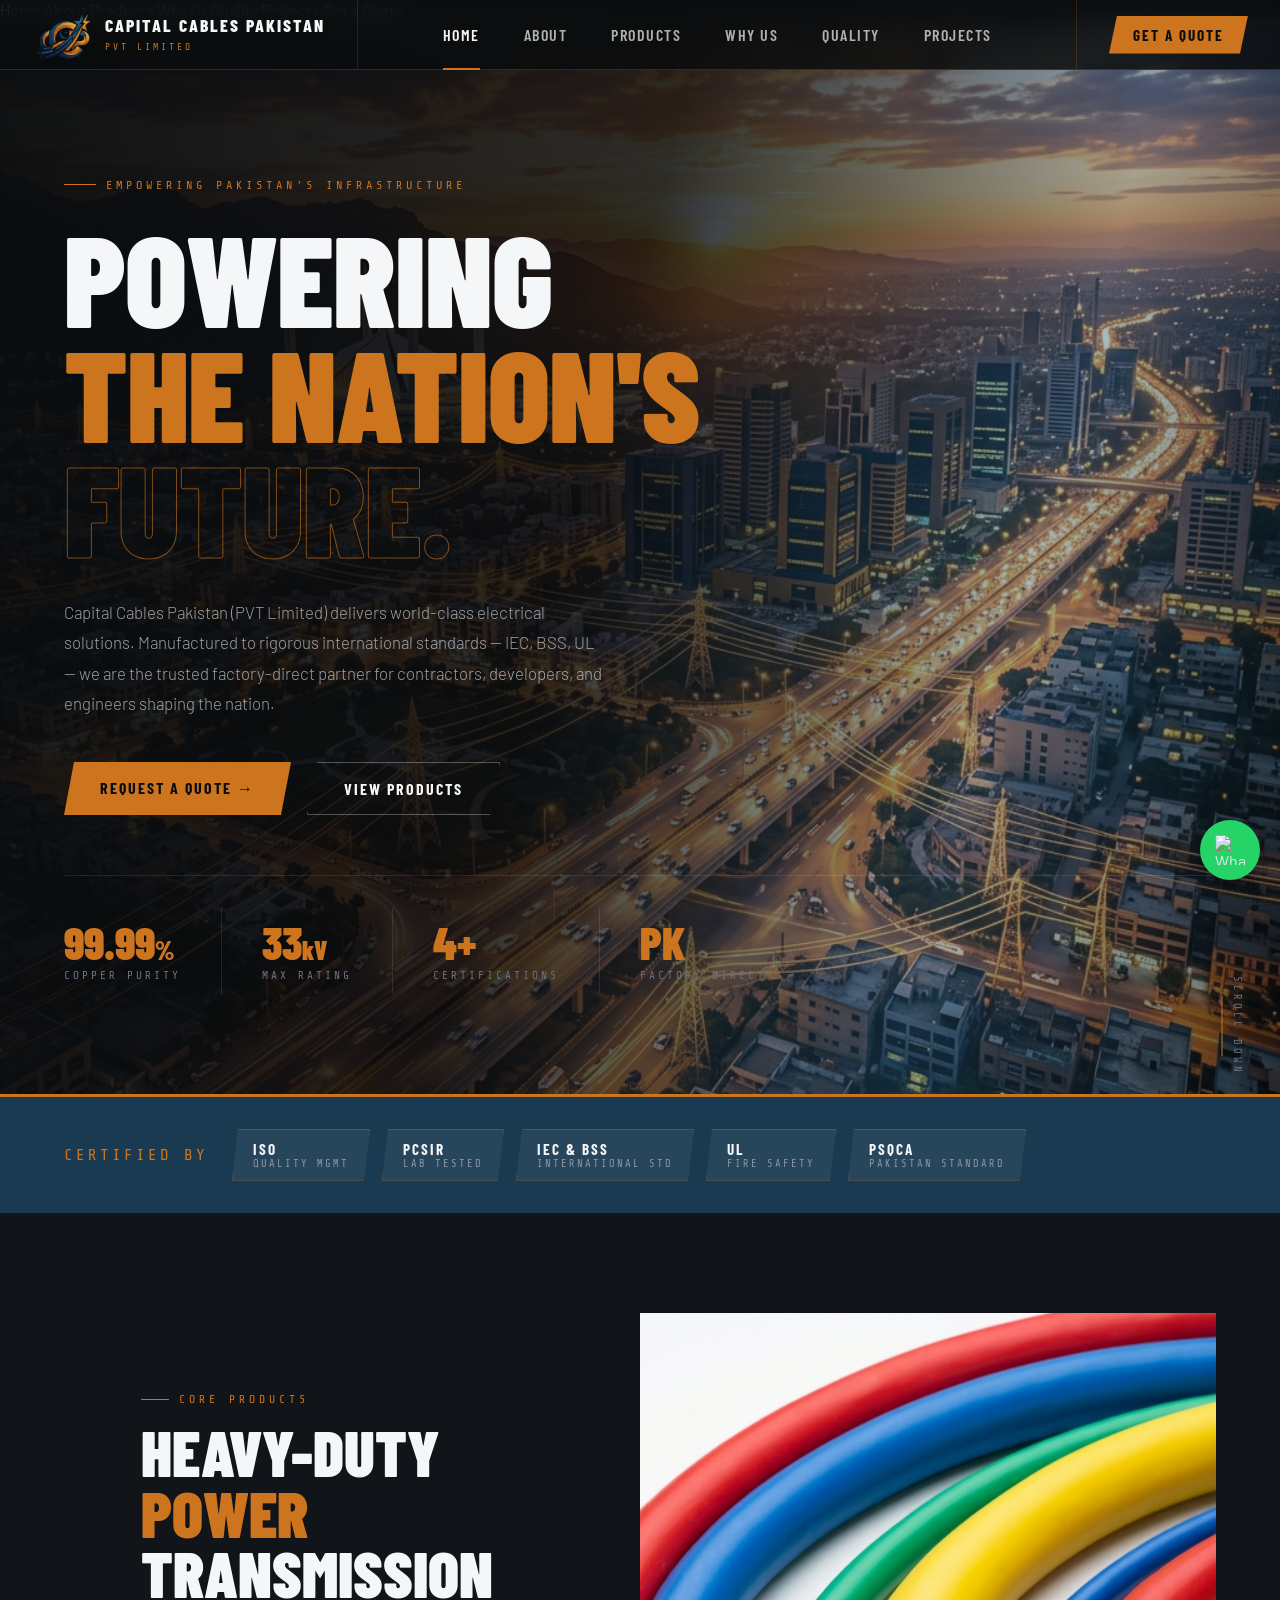
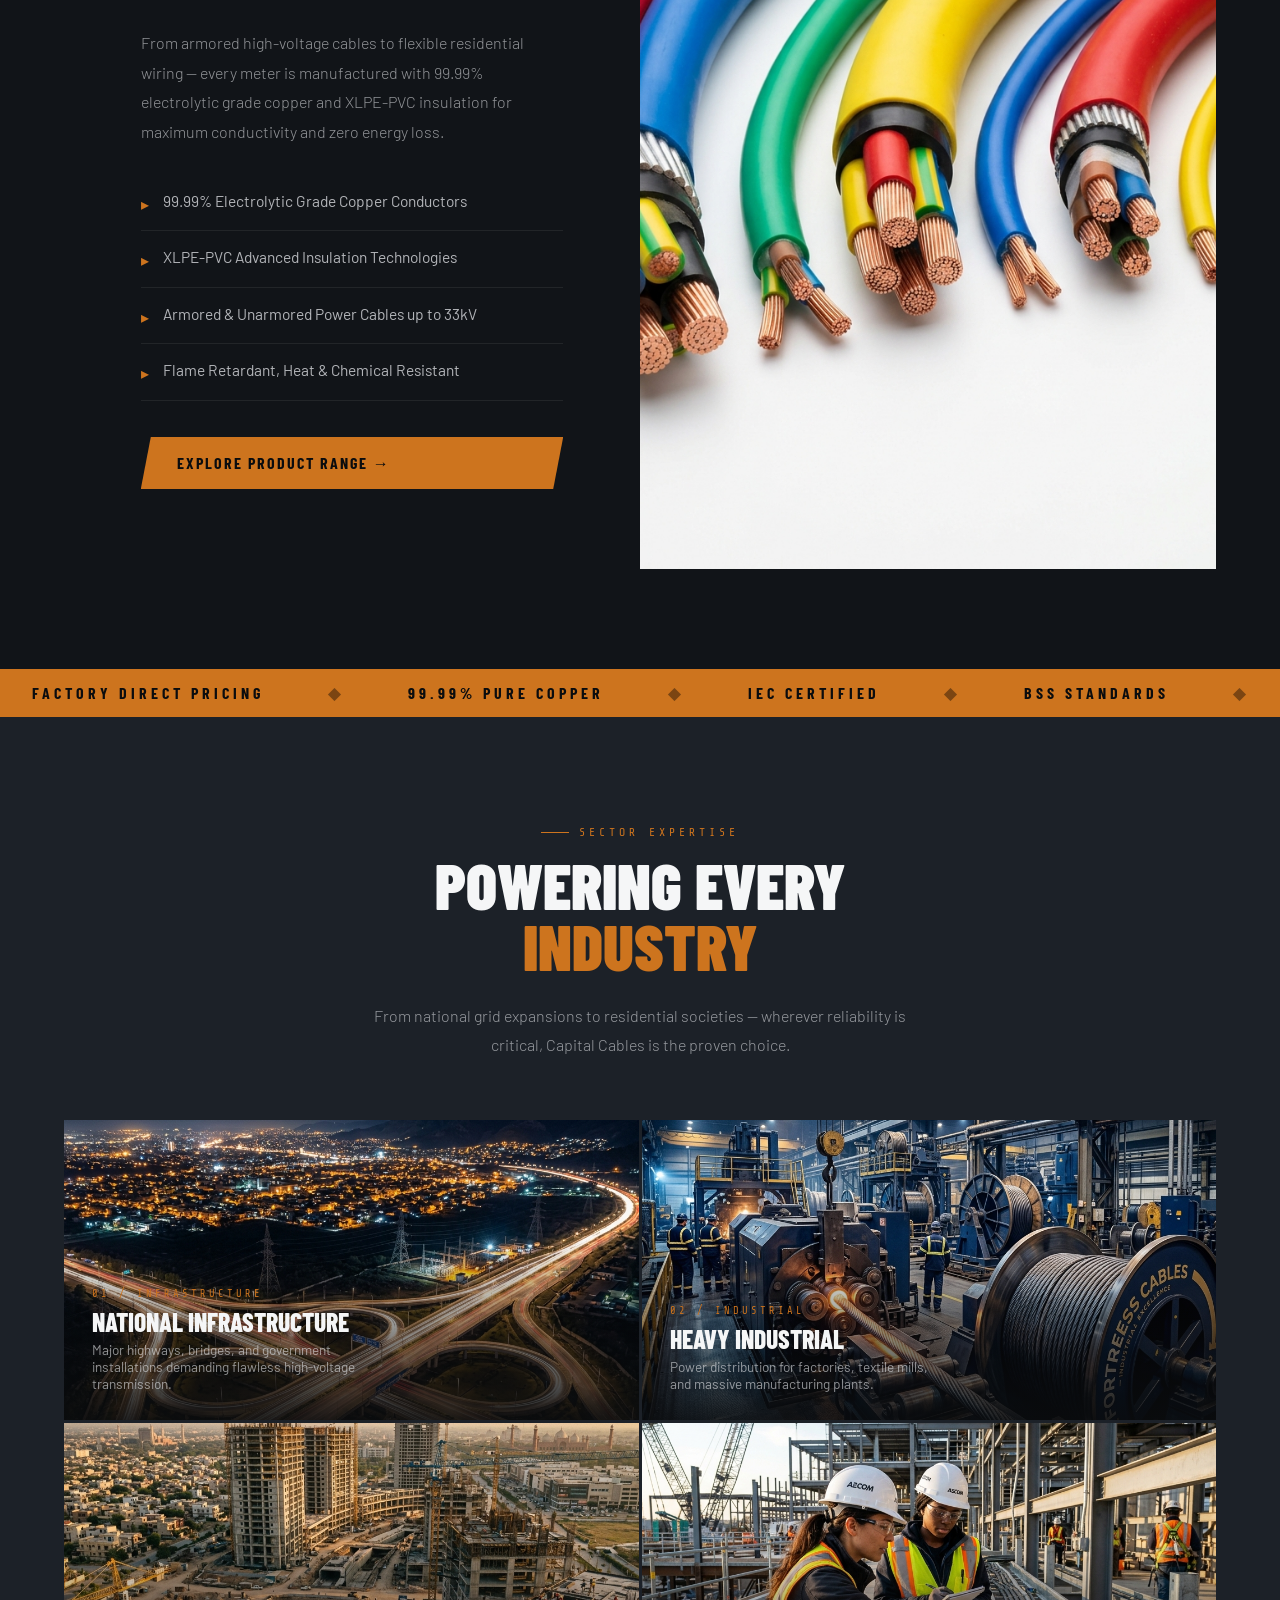
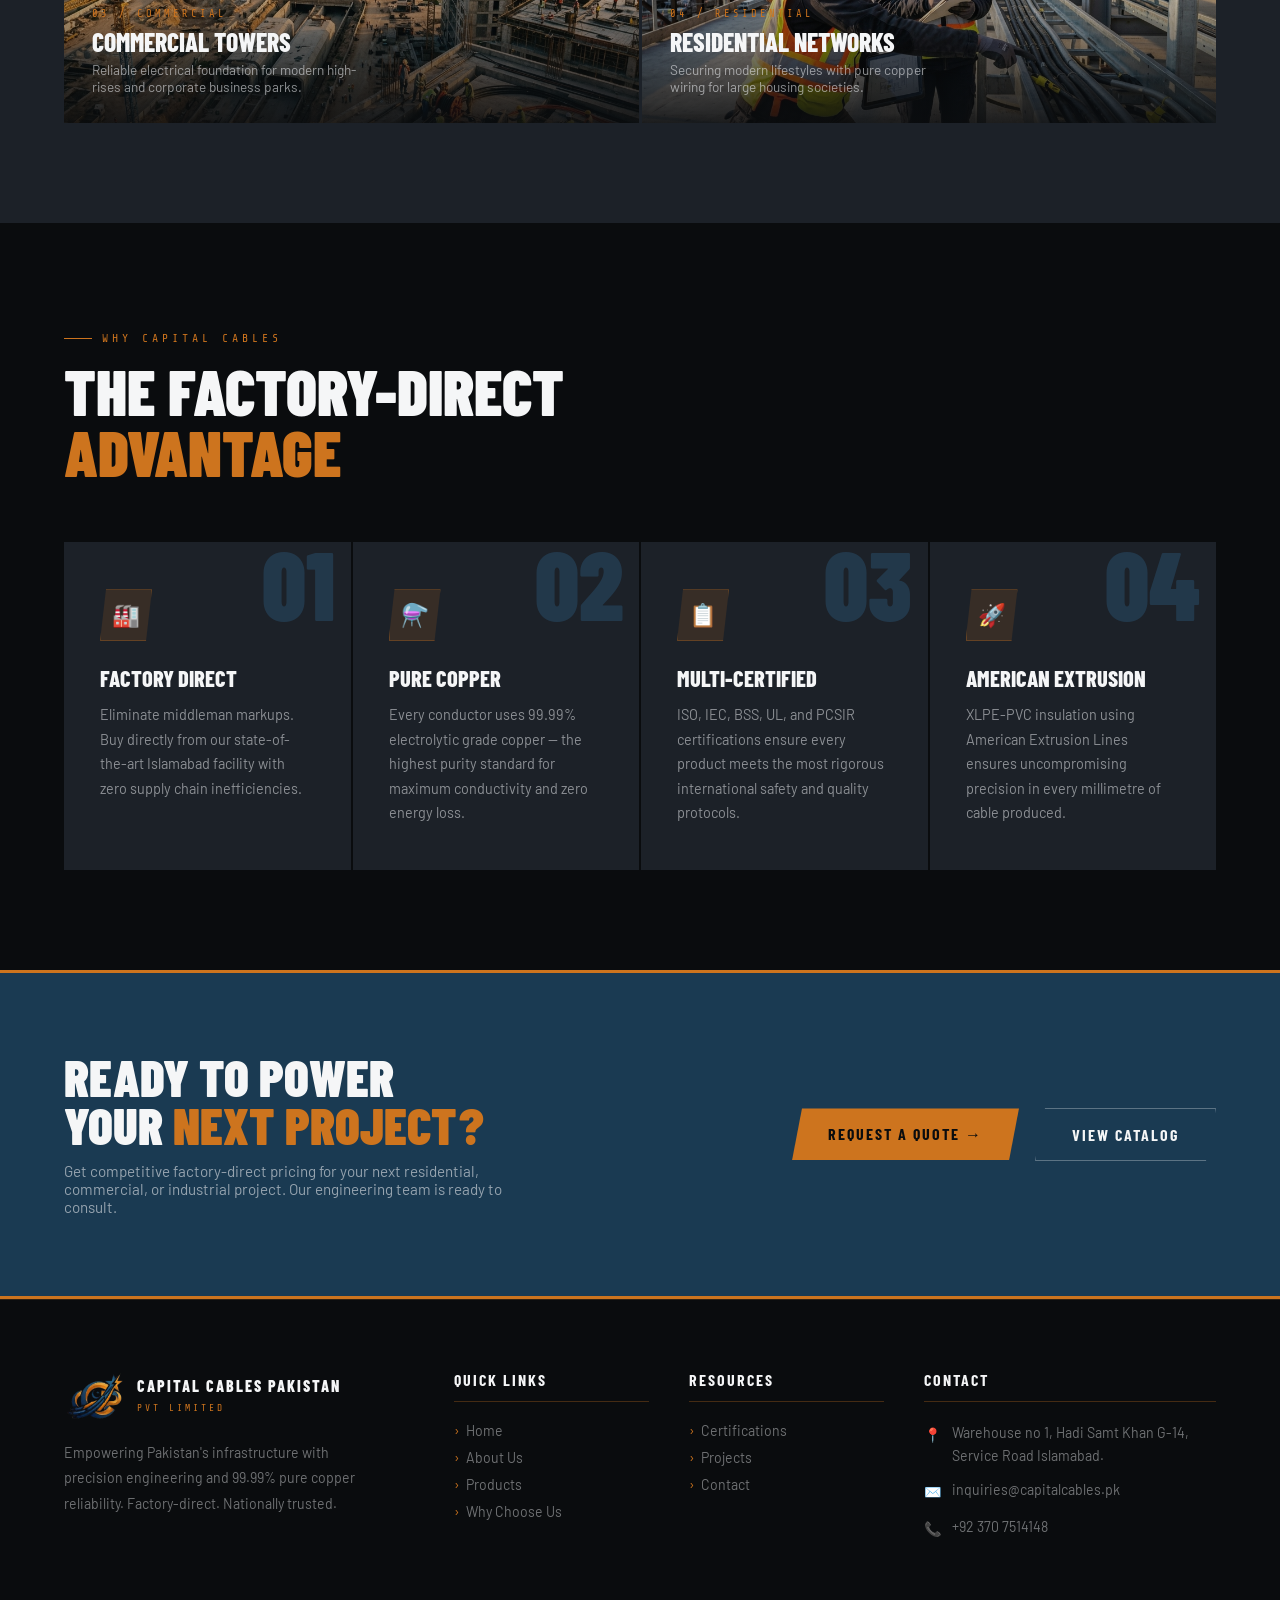
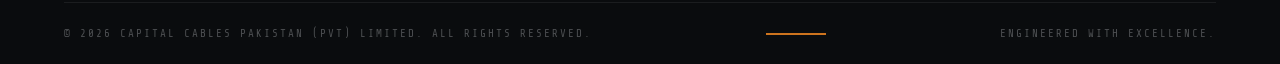
==== index.html @ d95fee90 "index.html" ====
<!DOCTYPE html>
<html lang="en">
<head>
<meta charset="UTF-8">
<meta name="viewport" content="width=device-width, initial-scale=1.0">
<meta name="description" content="Capital Cables Pakistan (PVT Limited) — Premium high-voltage power cables & electrical solutions. 99.99% pure copper. IEC, BSS, UL certified.">
<meta property="og:title" content="Capital Cables Pakistan | Powering the Future">
<meta property="og:description" content="Capital Cables Pakistan — Premium copper cables engineered for Pakistan's most demanding projects.">
<meta property="og:image" content="assests/logo.png">
<meta property="og:url" content="https://capitalcablespk.com/">
<meta property="og:type" content="website">
<link rel="canonical" href="https://capitalcables.pk/">
<title>Capital Cables Pakistan</title>
<link rel="preconnect" href="https://fonts.googleapis.com">
<link rel="preconnect" href="https://fonts.gstatic.com" crossorigin>
<link href="https://fonts.googleapis.com/css2?family=Barlow+Condensed:ital,wght@0,300;0,400;0,600;0,700;0,800;0,900;1,700&family=Barlow:wght@300;400;500;600&family=Share+Tech+Mono&display=swap" rel="stylesheet">
<link rel="stylesheet" href="style.css">
<link rel="icon" type="image/png" href="assests/logo1.png">
</head>
<body>

<div id="loader">
  <div class="logo-wrap">
    <img src="assests/logo1.png" alt="Capital Cables">
    <div class="brand-name">Capital <span>Cables</span> Pakistan</div>
  </div>
  <div class="load-bar"></div>
  <div class="load-text">Initializing Systems</div>
</div>

<nav id="mainNav">
  <div class="nav-inner">
    <a class="nav-brand" href="index.html">
      <img src="assests/logo1.png" alt="Capital Cables Pakistan">
      <div class="brand-txt">
        <strong>Capital Cables Pakistan</strong>
        <span>PVT Limited</span>
      </div>
    </a>
    <ul class="nav-links">
      <li><a href="index.html" class="active">Home</a></li>
      <li><a href="about.html">About</a></li>
      <li><a href="products.html">Products</a></li>
      <li><a href="why-choose-us.html">Why Us</a></li>
      <li><a href="quality-certifications.html">Quality</a></li>
      <li><a href="projects.html">Projects</a></li>
    </ul>
    <div class="nav-cta"><a href="contact.html">Get a Quote</a></div>
    <button class="nav-toggle" id="navToggle" aria-label="Menu" aria-expanded="false">☰</button>
  </div>
</nav>

<div class="mobile-menu" id="mobileMenu">
  <a href="index.html" class="active">Home</a>
  <a href="about.html">About</a>
  <a href="products.html">Products</a>
  <a href="why-choose-us.html">Why Us</a>
  <a href="quality-certifications.html">Quality</a>
  <a href="projects.html">Projects</a>
  <a href="contact.html">Get a Quote</a>
</div>

<section class="hero">
  <div class="hero-bg"></div>
  <div class="hero-overlay"></div>
  <div class="hero-content">
    <div class="hero-tag">Empowering Pakistan's Infrastructure</div>
    <h1 class="hero-title">
      Powering<br>
      <em>The Nation's</em><br>
      <span class="outline">Future.</span>
    </h1>
    <p class="hero-sub">Capital Cables Pakistan (PVT Limited) delivers world-class electrical solutions. Manufactured to rigorous international standards — IEC, BSS, UL — we are the trusted factory-direct partner for contractors, developers, and engineers shaping the nation.</p>
    <div class="hero-actions">
      <a href="contact.html" class="btn-primary-cc">Request a Quote →</a>
      <a href="products.html" class="btn-outline-cc">View Products</a>
    </div>
    <div class="hero-stats">
      <div class="hero-stat">
        <div class="num">99.99<span style="font-size:1.6rem">%</span></div>
        <div class="lbl">Copper Purity</div>
      </div>
      <div class="hero-stat">
        <div class="num">33<span style="font-size:1.6rem">kV</span></div>
        <div class="lbl">Max Rating</div>
      </div>
      <div class="hero-stat">
        <div class="num">4+</div>
        <div class="lbl">Certifications</div>
      </div>
      <div class="hero-stat">
        <div class="num">PK</div>
        <div class="lbl">Factory Direct</div>
      </div>
    </div>
  </div>
  <div class="hero-scroll">Scroll Down</div>
</section>

<div class="cert-strip">
  <div class="cert-strip-label">Certified By</div>
  <div class="cert-badge">
    <!-- <div class="icon"></div> -->
    <div>
      <div class="name">ISO</div>
      <div class="desc">Quality Mgmt</div>
    </div>
  </div>
  <div class="cert-badge">
    <!-- <div class="icon">🔬</div> -->
    <div>
      <div class="name">PCSIR</div>
      <div class="desc">Lab Tested</div>
    </div>
  </div>
  <div class="cert-badge">
    <!-- <div class="icon">⚡</div> -->
    <div>
      <div class="name">IEC & BSS</div>
      <div class="desc">International Std</div>
    </div>
  </div>
  <div class="cert-badge">
    <!-- <div class="icon">🔥</div> -->
    <div>
      <div class="name">UL</div>
      <div class="desc">Fire Safety</div>
    </div>
  </div>
  <div class="cert-badge">
    <!-- <div class="icon">🏗️</div> -->
    <div>
      <div class="name">PSQCA</div>
      <div class="desc">Pakistan Standard</div>
    </div>
  </div>
</div>

<section class="section section-dark">
  <div class="diag-split reveal">
    <div class="text-side">
      <div class="section-tag">Core Products</div>
      <h2 class="section-title">Heavy-Duty<br><span class="accent">Power</span><br>Transmission</h2>
      <p class="section-body">From armored high-voltage cables to flexible residential wiring — every meter is manufactured with 99.99% electrolytic grade copper and XLPE-PVC insulation for maximum conductivity and zero energy loss.</p>
      <ul class="feature-list" style="margin-bottom:36px;">
        <li>99.99% Electrolytic Grade Copper Conductors</li>
        <li>XLPE-PVC Advanced Insulation Technologies</li>
        <li>Armored & Unarmored Power Cables up to 33kV</li>
        <li>Flame Retardant, Heat & Chemical Resistant</li>
      </ul>
      <a href="products.html" class="btn-primary-cc">Explore Product Range →</a>
    </div>
    <div class="img-side">
      <img src="assests/cable_products.png" alt="Capital Cables Product Range" loading="lazy">
    </div>
  </div>
</section>

<div class="marquee-wrap">
  <div class="marquee-track">
    <span>Factory Direct Pricing</span><span class="sep">◆</span>
    <span>99.99% Pure Copper</span><span class="sep">◆</span>
    <span>IEC Certified</span><span class="sep">◆</span>
    <span>BSS Standards</span><span class="sep">◆</span>
    <span>UL Certified</span><span class="sep">◆</span>
    <span>Nationwide Delivery</span><span class="sep">◆</span>
    <span>ISO Quality Management</span><span class="sep">◆</span>
    <span>PCSIR Lab Tested</span><span class="sep">◆</span>
    <span>Factory Direct Pricing</span><span class="sep">◆</span>
    <span>99.99% Pure Copper</span><span class="sep">◆</span>
    <span>IEC Certified</span><span class="sep">◆</span>
    <span>BSS Standards</span><span class="sep">◆</span>
    <span>UL Certified</span><span class="sep">◆</span>
    <span>Nationwide Delivery</span><span class="sep">◆</span>
    <span>ISO Quality Management</span><span class="sep">◆</span>
    <span>PCSIR Lab Tested</span><span class="sep">◆</span>
  </div>
</div>

<section class="section section-steel">
  <div style="text-align:center; max-width:700px; margin:0 auto 60px;" class="reveal">
    <div class="section-tag">Sector Expertise</div>
    <h2 class="section-title">Powering Every<br><span class="accent">Industry</span></h2>
    <p class="section-body" style="margin:0 auto;">From national grid expansions to residential societies — wherever reliability is critical, Capital Cables is the proven choice.</p>
  </div>
  <div class="sector-grid reveal">
    <div class="sector-item">
      <img src="assests/highway_infrastructure.png" alt="Infrastructure" loading="lazy">
      <div class="sect-label">
        <div class="sect-num">01 / Infrastructure</div>
        <h3>National Infrastructure</h3>
        <p>Major highways, bridges, and government installations demanding flawless high-voltage transmission.</p>
      </div>
    </div>
    <div class="sector-item">
      <img src="assests/industrial_machinery.png" alt="Industrial" loading="lazy">
      <div class="sect-label">
        <div class="sect-num">02 / Industrial</div>
        <h3>Heavy Industrial</h3>
        <p>Power distribution for factories, textile mills, and massive manufacturing plants.</p>
      </div>
    </div>
    <div class="sector-item">
      <img src="assests/construction_project.png" alt="Commercial" loading="lazy">
      <div class="sect-label">
        <div class="sect-num">03 / Commercial</div>
        <h3>Commercial Towers</h3>
        <p>Reliable electrical foundation for modern high-rises and corporate business parks.</p>
      </div>
    </div>
    <div class="sector-item">
      <img src="assests/engineers_site.png" alt="Residential" loading="lazy">
      <div class="sect-label">
        <div class="sect-num">04 / Residential</div>
        <h3>Residential Networks</h3>
        <p>Securing modern lifestyles with pure copper wiring for large housing societies.</p>
      </div>
    </div>
  </div>
</section>

<section class="section section-black">
  <div style="max-width:700px; margin-bottom:60px;" class="reveal">
    <div class="section-tag">Why Capital Cables</div>
    <h2 class="section-title">The Factory-Direct<br><span class="accent">Advantage</span></h2>
  </div>
  <div class="why-grid">
    <div class="why-card reveal" data-num="01" style="transition-delay:.05s">
      <div class="why-icon">🏭</div>
      <h3>Factory Direct</h3>
      <p>Eliminate middleman markups. Buy directly from our state-of-the-art Islamabad facility with zero supply chain inefficiencies.</p>
    </div>
    <div class="why-card reveal" data-num="02" style="transition-delay:.1s">
      <div class="why-icon">⚗️</div>
      <h3>Pure Copper</h3>
      <p>Every conductor uses 99.99% electrolytic grade copper — the highest purity standard for maximum conductivity and zero energy loss.</p>
    </div>
    <div class="why-card reveal" data-num="03" style="transition-delay:.15s">
      <div class="why-icon">📋</div>
      <h3>Multi-Certified</h3>
      <p>ISO, IEC, BSS, UL, and PCSIR certifications ensure every product meets the most rigorous international safety and quality protocols.</p>
    </div>
    <div class="why-card reveal" data-num="04" style="transition-delay:.2s">
      <div class="why-icon">🚀</div>
      <h3>American Extrusion</h3>
      <p>XLPE-PVC insulation using American Extrusion Lines ensures uncompromising precision in every millimetre of cable produced.</p>
    </div>
  </div>
</section>

<div class="cta-band reveal">
  <div class="cta-text">
    <div class="title">Ready to Power<br>Your <span>Next Project?</span></div>
    <p>Get competitive factory-direct pricing for your next residential, commercial, or industrial project. Our engineering team is ready to consult.</p>
  </div>
  <div class="cta-btns">
    <a href="contact.html" class="btn-primary-cc">Request a Quote →</a>
    <a href="products.html" class="btn-outline-cc">View Catalog</a>
  </div>
</div>

<footer>
  <div class="footer-grid">
    <div class="footer-brand">
      <div class="logo-row">
        <img src="assests/logo1.png" alt="Capital Cables Pakistan" loading="lazy">
        <div class="brand-txt">
          <strong>Capital Cables Pakistan</strong>
          <span>PVT Limited</span>
        </div>
      </div>
      <p>Empowering Pakistan's infrastructure with precision engineering and 99.99% pure copper reliability. Factory-direct. Nationally trusted.</p>
    </div>
    <div class="footer-col">
      <h5>Quick Links</h5>
      <ul>
        <li><a href="index.html">Home</a></li>
        <li><a href="about.html">About Us</a></li>
        <li><a href="products.html">Products</a></li>
        <li><a href="why-choose-us.html">Why Choose Us</a></li>
      </ul>
    </div>
    <div class="footer-col">
      <h5>Resources</h5>
      <ul>
        <li><a href="quality-certifications.html">Certifications</a></li>
        <li><a href="projects.html">Projects</a></li>
        <li><a href="contact.html">Contact</a></li>
      </ul>
    </div>
    <div class="footer-col">
      <h5>Contact</h5>
      <div class="footer-contact-item"><span class="fi">📍</span><span>Warehouse no 1, Hadi Samt Khan G-14, Service Road Islamabad.</span></div>
      <div class="footer-contact-item"><span class="fi">✉️</span><span>inquiries@capitalcables.pk</span></div>
      <div class="footer-contact-item"><span class="fi">📞</span><span>+92 370 7514148</span></div>
    </div>
  </div>
  <div class="footer-bottom">
    <p>&copy; 2026 Capital Cables Pakistan (PVT) Limited. All Rights Reserved.</p>
    <div class="copper-line"></div>
    <p>Engineered with Excellence.</p>
  </div>
</footer>

<script src="script.js"></script>

    <a href="https://wa.me/923001234567" class="whatsapp-btn" target="_blank" rel="noopener noreferrer">
        <img src="https://upload.wikimedia.org/wikipedia/commons/6/6b/WhatsApp.svg" alt="WhatsApp">
    </a>
</body>
</html>
---- style.css ----
@import url('https://fonts.googleapis.com/css2?family=Barlow+Condensed:ital,wght@0,300;0,400;0,600;0,700;0,800;0,900;1,700&family=Barlow:wght@300;400;500;600&family=Share+Tech+Mono&display=swap');

:root {
  --blue: #2C5D7F;
  --blue-dark: #1a3a52;
  --blue-light: #3a7aa3;
  --copper: #CD741E;
  --copper-dark: #a35816;
  --copper-light: #e8913a;
  --black: #0a0c0e;
  --dark: #111418;
  --steel: #1c2128;
  --mid: #2a3140;
  --gray: #6b7280;
  --light: #e8eaed;
  --white: #f5f6f7;
  --font-head: 'Barlow Condensed', sans-serif;
  --font-body: 'Barlow', sans-serif;
  --font-mono: 'Share Tech Mono', monospace;
}

*, *::before, *::after { box-sizing: border-box; margin: 0; padding: 0; }

html { scroll-behavior: smooth; }

body {
  font-family: var(--font-body);
  background: var(--dark);
  color: var(--light);
  overflow-x: hidden;
}

a { text-decoration: none; color: inherit; }

img { max-width: 100%; display: block; }

.mono { font-family: var(--font-mono); }

/* ── LOADER ── */
#loader {
  position: fixed; inset: 0; z-index: 9999;
  background: var(--black);
  display: flex; flex-direction: column;
  align-items: center; justify-content: center;
  gap: 24px;
  transition: opacity .6s ease, visibility .6s ease;
}
#loader.hide { opacity: 0; visibility: hidden; }
#loader .logo-wrap { display: flex; align-items: center; gap: 16px; }
#loader .logo-wrap img { height: 56px; filter: brightness(1.2); }
#loader .brand-name {
  font-family: var(--font-head);
  font-size: 2.2rem;
  font-weight: 800;
  letter-spacing: 3px;
  text-transform: uppercase;
  color: var(--white);
  line-height: 1;
}
#loader .brand-name span { color: var(--copper); }
#loader .load-bar {
  width: 220px; height: 2px;
  background: var(--steel);
  position: relative;
  overflow: hidden;
}
#loader .load-bar::after {
  content: '';
  position: absolute; left: -100%; top: 0;
  width: 100%; height: 100%;
  background: var(--copper);
  animation: loadbar 1.4s ease forwards;
}
#loader .load-text {
  font-family: var(--font-mono);
  font-size: .75rem;
  letter-spacing: 4px;
  color: var(--gray);
  text-transform: uppercase;
}
@keyframes loadbar { to { left: 0; } }

/* ── NAVBAR ── */
#mainNav {
  position: fixed; top: 0; left: 0; right: 0; z-index: 1000;
  padding: 0;
  transition: background .3s ease, box-shadow .3s ease;
}
#mainNav .nav-inner {
  display: flex; align-items: stretch;
  height: 70px;
  background: rgba(10,12,14,.85);
  backdrop-filter: blur(12px);
  border-bottom: 1px solid rgba(205,116,30,.25);
}
#mainNav.scrolled .nav-inner {
  background: rgba(10,12,14,.97);
  border-bottom-color: var(--copper);
}
.nav-brand {
  display: flex; align-items: center; gap: 12px;
  padding: 0 32px;
  border-right: 1px solid rgba(205,116,30,.2);
  text-decoration: none;
  flex-shrink: 0;
}
.nav-brand img { height: 50px; }
.nav-brand .brand-txt { line-height: 1.1; }
.nav-brand .brand-txt strong {
  display: block;
  font-family: var(--font-head);
  font-size: 1.1rem;
  font-weight: 800;
  letter-spacing: 2px;
  text-transform: uppercase;
  color: var(--white);
}
.nav-brand .brand-txt span {
  font-size: .6rem;
  letter-spacing: 3px;
  text-transform: uppercase;
  color: var(--copper);
  font-family: var(--font-mono);
}
.nav-links {
  display: flex; align-items: center;
  list-style: none;
  margin: 0 auto; padding: 0;
  gap: 4px;
}
.nav-links a {
  display: block;
  padding: 0 20px;
  height: 70px;
  line-height: 70px;
  font-family: var(--font-head);
  font-size: 1rem;
  font-weight: 600;
  letter-spacing: 1.5px;
  text-transform: uppercase;
  color: rgba(245,246,247,.7);
  transition: color .2s, background .2s;
  position: relative;
}
.nav-links a::after {
  content: '';
  position: absolute; bottom: 0; left: 20px; right: 20px;
  height: 2px;
  background: var(--copper);
  transform: scaleX(0);
  transform-origin: left;
  transition: transform .25s ease;
}
.nav-links a:hover, .nav-links a.active { color: var(--white); }
.nav-links a:hover::after, .nav-links a.active::after { transform: scaleX(1); }
.nav-cta {
  display: flex; align-items: center;
  padding: 0 32px;
  border-left: 1px solid rgba(205,116,30,.2);
}
.nav-cta a {
  font-family: var(--font-head);
  font-size: .95rem;
  font-weight: 700;
  letter-spacing: 2px;
  text-transform: uppercase;
  color: var(--black);
  background: var(--copper);
  padding: 10px 24px;
  clip-path: polygon(8px 0%, 100% 0%, calc(100% - 8px) 100%, 0% 100%);
  transition: background .2s;
}
.nav-cta a:hover { background: var(--copper-light); }
.nav-toggle {
  display: none;
  background: none; border: none;
  padding: 20px 24px;
  cursor: pointer;
  color: var(--white);
  font-size: 1.4rem;
}

/* ── HERO ── */
.hero {
  position: relative;
  min-height: 100vh;
  display: flex; align-items: flex-end;
  overflow: hidden;
  padding-top: 70px;
}
.hero-bg {
  position: absolute; inset: 0;
  background-image: url('assests/cover_hero.png');
  background-size: cover;
  background-position: center;
  transform-origin: center;
  animation: heroZoom 12s ease-in-out infinite alternate;
}
@keyframes heroZoom {
  from { transform: scale(1); }
  to { transform: scale(1.05); }
}
.hero-overlay {
  position: absolute; inset: 0;
  background: linear-gradient(
    105deg,
    rgba(10,12,14,.97) 0%,
    rgba(10,12,14,.85) 45%,
    rgba(44,93,127,.4) 75%,
    rgba(10,12,14,.6) 100%
  );
}
.hero-content {
  position: relative; z-index: 2;
  width: 100%;
  padding: 80px 5vw 100px;
}
.hero-tag {
  display: inline-flex; align-items: center; gap: 10px;
  font-family: var(--font-mono);
  font-size: .75rem;
  letter-spacing: 4px;
  text-transform: uppercase;
  color: var(--copper);
  margin-bottom: 28px;
}
.hero-tag::before {
  content: '';
  width: 32px; height: 1px;
  background: var(--copper);
}
.hero-title {
  font-family: var(--font-head);
  font-size: clamp(4rem, 10vw, 9rem);
  font-weight: 900;
  line-height: .9;
  letter-spacing: -1px;
  text-transform: uppercase;
  color: var(--white);
  margin-bottom: 32px;
}
.hero-title em {
  font-style: normal;
  color: var(--copper);
  -webkit-text-stroke: 0px;
}
.hero-title .outline {
  -webkit-text-stroke: 1px rgba(205,116,30,.6);
  color: transparent;
}
.hero-sub {
  max-width: 540px;
  font-size: 1.05rem;
  line-height: 1.8;
  color: rgba(232,234,237,.65);
  margin-bottom: 44px;
  font-weight: 300;
}
.hero-actions { display: flex; flex-wrap: wrap; gap: 16px; margin-bottom: 60px; }
.btn-primary-cc {
  font-family: var(--font-head);
  font-size: 1rem;
  font-weight: 700;
  letter-spacing: 2px;
  text-transform: uppercase;
  color: var(--black);
  background: var(--copper);
  padding: 16px 36px;
  clip-path: polygon(10px 0%, 100% 0%, calc(100% - 10px) 100%, 0% 100%);
  transition: background .2s, transform .2s;
  display: inline-block;
}
.btn-primary-cc:hover { background: var(--copper-light); transform: translateX(3px); color: var(--black); }
.btn-outline-cc {
  font-family: var(--font-head);
  font-size: 1rem;
  font-weight: 700;
  letter-spacing: 2px;
  text-transform: uppercase;
  color: var(--white);
  border: 1px solid rgba(245,246,247,.3);
  padding: 16px 36px;
  clip-path: polygon(10px 0%, 100% 0%, calc(100% - 10px) 100%, 0% 100%);
  transition: border-color .2s, background .2s;
  display: inline-block;
}
.btn-outline-cc:hover { border-color: var(--copper); background: rgba(205,116,30,.1); color: var(--white); }
.hero-stats {
  display: flex; flex-wrap: wrap; gap: 0;
  border-top: 1px solid rgba(255,255,255,.1);
  padding-top: 32px;
}
.hero-stat {
  padding: 12px 40px 12px 0;
  border-right: 1px solid rgba(255,255,255,.1);
  margin-right: 40px;
}
.hero-stat:last-child { border-right: none; margin-right: 0; }
.hero-stat .num {
  font-family: var(--font-head);
  font-size: 2.8rem;
  font-weight: 900;
  color: var(--copper);
  line-height: 1;
}
.hero-stat .lbl {
  font-family: var(--font-mono);
  font-size: .7rem;
  letter-spacing: 3px;
  text-transform: uppercase;
  color: var(--gray);
  margin-top: 4px;
}
.hero-scroll {
  position: absolute; right: 48px; bottom: 48px; z-index: 2;
  display: flex; flex-direction: column; align-items: center; gap: 8px;
  font-family: var(--font-mono);
  font-size: .65rem; letter-spacing: 3px;
  text-transform: uppercase;
  color: var(--gray);
  transform: rotate(90deg) translateX(40%);
  transform-origin: right;
}
.hero-scroll::after {
  content: '';
  width: 60px; height: 1px;
  background: var(--copper);
  animation: scrollPulse 2s ease-in-out infinite;
}
@keyframes scrollPulse { 0%,100%{opacity:.3} 50%{opacity:1} }

/* ── SECTION COMMONS ── */
.section { padding: 100px 5vw; }
.section-dark { background: var(--dark); }
.section-black { background: var(--black); }
.section-steel { background: var(--steel); }
.section-mid { background: var(--mid); }

.section-tag {
  display: inline-flex; align-items: center; gap: 10px;
  font-family: var(--font-mono);
  font-size: .72rem;
  letter-spacing: 4px;
  text-transform: uppercase;
  color: var(--copper);
  margin-bottom: 16px;
}
.section-tag::before {
  content: '';
  width: 28px; height: 1px;
  background: var(--copper);
}
.section-title {
  font-family: var(--font-head);
  font-size: clamp(2.4rem, 5vw, 4.2rem);
  font-weight: 900;
  line-height: .95;
  text-transform: uppercase;
  color: var(--white);
  margin-bottom: 24px;
}
.section-title .accent { color: var(--copper); }
.section-title .blue { color: var(--blue-light); }
.section-body {
  font-size: 1rem;
  line-height: 1.85;
  color: rgba(232,234,237,.6);
  font-weight: 300;
  max-width: 580px;
}

/* ── CERT STRIP ── */
.cert-strip {
  background: var(--blue-dark);
  border-top: 3px solid var(--copper);
  padding: 32px 5vw;
  display: flex; align-items: center;
  gap: 12px;
  overflow-x: auto;
  flex-wrap: wrap;
}
.cert-badge {
  display: flex; align-items: center; gap: 10px;
  background: rgba(255,255,255,.06);
  border: 1px solid rgba(205,116,30,.3);
  padding: 10px 20px;
  flex-shrink: 0;
  clip-path: polygon(6px 0%, 100% 0%, calc(100% - 6px) 100%, 0% 100%);
  transition: background .2s;
}
.cert-badge:hover { background: rgba(205,116,30,.15); }
.cert-badge .icon { font-size: 1.2rem; }
.cert-badge .name {
  font-family: var(--font-head);
  font-size: .95rem;
  font-weight: 700;
  letter-spacing: 2px;
  text-transform: uppercase;
  color: var(--white);
}
.cert-badge .desc {
  font-family: var(--font-mono);
  font-size: .65rem;
  letter-spacing: 2px;
  text-transform: uppercase;
  color: rgba(232,234,237,.5);
}
.cert-strip-label {
  font-family: var(--font-mono);
  font-size: 1rem;
  letter-spacing: 3px;
  text-transform: uppercase;
  color: var(--copper);
  flex-shrink: 0;
  margin-right: 12px;
  white-space: nowrap;
}

/* ── DIAGONAL SPLIT ── */
.diag-split {
  display: grid;
  grid-template-columns: 1fr 1fr;
  min-height: 600px;
  position: relative;
}
.diag-split .img-side {
  position: relative;
  overflow: hidden;
}
.diag-split .img-side img {
  width: 100%; height: 100%;
  object-fit: cover;
  transition: transform .8s ease;
}
.diag-split:hover .img-side img { transform: scale(1.04); }
.diag-split .text-side {
  display: flex;
  flex-direction: column;
  justify-content: center;
  padding: 80px 6vw;
}
.diag-split.reverse { direction: rtl; }
.diag-split.reverse > * { direction: ltr; }

/* ── PRODUCT CARDS ── */
.products-grid {
  display: grid;
  grid-template-columns: repeat(auto-fit, minmax(300px, 1fr));
  gap: 2px;
}
.product-card {
  position: relative;
  overflow: hidden;
  min-height: 400px;
  cursor: pointer;
}
.product-card img {
  width: 100%; height: 100%;
  object-fit: cover;
  transition: transform .7s ease;
  position: absolute; inset: 0;
}
.product-card:hover img { transform: scale(1.08); }
.product-card .card-overlay {
  position: absolute; inset: 0;
  background: linear-gradient(180deg, transparent 30%, rgba(10,12,14,.95) 100%);
  display: flex; flex-direction: column; justify-content: flex-end;
  padding: 36px;
  transition: background .4s;
}
.product-card:hover .card-overlay {
  background: linear-gradient(180deg, rgba(44,93,127,.5) 0%, rgba(10,12,14,.97) 100%);
}
.product-card .card-num {
  font-family: var(--font-mono);
  font-size: .7rem;
  letter-spacing: 3px;
  color: var(--copper);
  margin-bottom: 8px;
}
.product-card .card-title {
  font-family: var(--font-head);
  font-size: 1.8rem;
  font-weight: 800;
  text-transform: uppercase;
  color: var(--white);
  line-height: 1;
  margin-bottom: 12px;
}
.product-card .card-desc {
  font-size: .9rem;
  color: rgba(232,234,237,.6);
  line-height: 1.6;
  max-height: 0;
  overflow: hidden;
  transition: max-height .4s ease, opacity .4s;
  opacity: 0;
}
.product-card:hover .card-desc { max-height: 120px; opacity: 1; }
.product-card .card-arrow {
  display: inline-flex;
  align-items: center; gap: 8px;
  font-family: var(--font-head);
  font-size: .85rem;
  font-weight: 700;
  letter-spacing: 2px;
  text-transform: uppercase;
  color: var(--copper);
  margin-top: 16px;
  transition: gap .2s;
}
.product-card:hover .card-arrow { gap: 14px; }

/* ── FEATURE LIST ── */
.feature-list { list-style: none; padding: 0; margin: 28px 0; }
.feature-list li {
  display: flex; align-items: flex-start; gap: 14px;
  padding: 14px 0;
  border-bottom: 1px solid rgba(255,255,255,.07);
  font-size: .97rem;
  line-height: 1.6;
  color: rgba(232,234,237,.75);
}
.feature-list li::before {
  content: '▸';
  color: var(--copper);
  font-size: 1rem;
  flex-shrink: 0;
  margin-top: 2px;
}

/* ── WHY CHOOSE US GRID ── */
.why-grid {
  display: grid;
  grid-template-columns: repeat(auto-fit, minmax(260px, 1fr));
  gap: 2px;
  margin-top: 60px;
}
.why-card {
  background: var(--steel);
  padding: 44px 36px;
  border-top: 3px solid transparent;
  transition: border-color .3s, background .3s;
  position: relative;
  overflow: hidden;
}
.why-card::before {
  content: attr(data-num);
  position: absolute; top: -10px; right: 16px;
  font-family: var(--font-head);
  font-size: 6rem;
  font-weight: 900;
  color: rgba(44, 92, 127, 0.404);
  line-height: 1;
  pointer-events: none;
}
.why-card:hover { border-color: var(--copper); background: var(--mid); }
.why-card .why-icon {
  width: 52px; height: 52px;
  background: rgba(205,116,30,.15);
  border: 1px solid rgba(205,116,30,.3);
  display: flex; align-items: center; justify-content: center;
  font-size: 1.4rem;
  margin-bottom: 24px;
  clip-path: polygon(6px 0%, 100% 0%, calc(100% - 6px) 100%, 0% 100%);
}
.why-card h3 {
  font-family: var(--font-head);
  font-size: 1.4rem;
  font-weight: 800;
  text-transform: uppercase;
  color: var(--white);
  margin-bottom: 12px;
}
.why-card p { font-size: .9rem; line-height: 1.7; color: rgba(232,234,237,.55); }

/* ── SECTOR GRID ── */
.sector-grid {
  display: grid;
  grid-template-columns: repeat(2, 1fr);
  grid-template-rows: repeat(2, 300px);
  gap: 3px;
}
.sector-item {
  position: relative; overflow: hidden;
  cursor: pointer;
}
.sector-item:first-child {
  grid-row: span 1;
}
.sector-item img {
  width: 100%; height: 100%;
  object-fit: cover;
  transition: transform .6s ease;
}
.sector-item:hover img { transform: scale(1.06); }
.sector-item .sect-label {
  position: absolute; inset: 0;
  background: linear-gradient(180deg, transparent 40%, rgba(10,12,14,.9) 100%);
  display: flex; flex-direction: column; justify-content: flex-end;
  padding: 28px;
}
.sector-item .sect-label h3 {
  font-family: var(--font-head);
  font-size: 1.6rem;
  font-weight: 800;
  text-transform: uppercase;
  color: var(--white);
  margin-bottom: 4px;
}
.sector-item .sect-label p {
  font-size: .85rem;
  color: rgba(232,234,237,.6);
  max-width: 280px;
}
.sector-item .sect-label .sect-num {
  font-family: var(--font-mono);
  font-size: .65rem;
  letter-spacing: 3px;
  text-transform: uppercase;
  color: var(--copper);
  margin-bottom: 6px;
}

/* ── MARQUEE ── */
.marquee-wrap {
  background: var(--copper);
  padding: 14px 0;
  overflow: hidden;
}
.marquee-track {
  display: flex; gap: 0;
  animation: marqueeScroll 25s linear infinite;
  white-space: nowrap;
  width: max-content;
}
.marquee-track span {
  font-family: var(--font-head);
  font-size: 1rem;
  font-weight: 700;
  letter-spacing: 4px;
  text-transform: uppercase;
  color: var(--black);
  padding: 0 32px;
}
.marquee-track span.sep { color: rgba(0,0,0,.4); }
@keyframes marqueeScroll { from { transform: translateX(0); } to { transform: translateX(-50%); } }

/* ── QUALITY CERTS ── */
.certs-grid {
  display: grid;
  grid-template-columns: repeat(auto-fit, minmax(220px, 1fr));
  gap: 2px;
  margin-top: 60px;
}
.cert-card {
  background: var(--steel);
  padding: 48px 32px;
  text-align: center;
  border-bottom: 3px solid transparent;
  transition: border-color .3s, background .3s;
}
.cert-card:hover { border-color: var(--copper); background: var(--mid); }
.cert-card .cert-icon { font-size: 2.4rem; margin-bottom: 20px; }
.cert-card h4 {
  font-family: var(--font-head);
  font-size: 1.5rem;
  font-weight: 800;
  text-transform: uppercase;
  color: var(--copper);
  margin-bottom: 10px;
}
.cert-card p { font-size: .88rem; line-height: 1.6; color: rgba(232,234,237,.55); }

/* ── CTA BAND ── */
.cta-band {
  background: var(--blue-dark);
  border-top: 3px solid var(--copper);
  border-bottom: 3px solid var(--copper);
  padding: 80px 5vw;
  display: flex;
  align-items: center;
  justify-content: space-between;
  gap: 40px;
  flex-wrap: wrap;
}
.cta-band .cta-text .title {
  font-family: var(--font-head);
  font-size: clamp(2rem, 4vw, 3.2rem);
  font-weight: 900;
  text-transform: uppercase;
  color: var(--white);
  line-height: .95;
}
.cta-band .cta-text .title span { color: var(--copper); }
.cta-band .cta-text p {
  margin-top: 12px;
  font-size: .95rem;
  color: rgba(232,234,237,.6);
  max-width: 480px;
}
.cta-band .cta-btns { display: flex; gap: 16px; flex-wrap: wrap; align-items: center; }

/* ── CONTACT SECTION ── */
.contact-grid {
  display: grid;
  grid-template-columns: 1fr 1fr;
  gap: 60px;
  align-items: start;
}
.contact-info-item {
  display: flex; align-items: flex-start; gap: 16px;
  padding: 20px 0;
  border-bottom: 1px solid rgba(255,255,255,.07);
}
.contact-info-item .ci-icon {
  width: 44px; height: 44px; flex-shrink: 0;
  background: rgba(205,116,30,.15);
  border: 1px solid rgba(205,116,30,.3);
  display: flex; align-items: center; justify-content: center;
  font-size: 1.1rem;
  clip-path: polygon(6px 0%, 100% 0%, calc(100% - 6px) 100%, 0% 100%);
}
.contact-info-item .ci-text strong {
  display: block;
  font-family: var(--font-head);
  font-size: 1rem;
  font-weight: 700;
  letter-spacing: 1px;
  text-transform: uppercase;
  color: var(--white);
  margin-bottom: 4px;
}
.contact-info-item .ci-text span {
  font-size: .9rem;
  color: rgba(232,234,237,.55);
  line-height: 1.6;
}
.contact-form { display: flex; flex-direction: column; gap: 16px; }
.form-row { display: grid; grid-template-columns: 1fr 1fr; gap: 16px; }
.form-field {
  display: flex; flex-direction: column; gap: 6px;
}
.form-field label {
  font-family: var(--font-mono);
  font-size: .68rem;
  letter-spacing: 3px;
  text-transform: uppercase;
  color: var(--copper);
}
.form-field input, .form-field select, .form-field textarea {
  background: var(--steel);
  border: 1px solid rgba(255,255,255,.1);
  color: var(--white);
  padding: 14px 16px;
  font-family: var(--font-body);
  font-size: .95rem;
  outline: none;
  transition: border-color .2s;
  resize: vertical;
}
.form-field input:focus, .form-field select:focus, .form-field textarea:focus {
  border-color: var(--copper);
}
.form-field select option { background: var(--steel); }

/* ── FOOTER ── */
footer {
  background: var(--black);
  border-top: 1px solid rgba(205,116,30,.2);
  padding: 70px 5vw 0;
}
.footer-grid {
  display: grid;
  grid-template-columns: 1.8fr 1fr 1fr 1.5fr;
  gap: 40px;
  padding-bottom: 50px;
  border-bottom: 1px solid rgba(255,255,255,.07);
}
.footer-brand .logo-row { display: flex; align-items: center; gap: 12px; margin-bottom: 20px; }
.footer-brand .logo-row img { height: 50px; }
.footer-brand .logo-row .brand-txt strong {
  display: block;
  font-family: var(--font-head);
  font-size: 1rem;
  font-weight: 800;
  letter-spacing: 2px;
  text-transform: uppercase;
  color: var(--white);
}
.footer-brand .logo-row .brand-txt span {
  font-family: var(--font-mono);
  font-size: .6rem;
  letter-spacing: 3px;
  text-transform: uppercase;
  color: var(--copper);
}
.footer-brand p { font-size: .88rem; line-height: 1.8; color: rgba(232,234,237,.45); max-width: 300px; }
.footer-col h5 {
  font-family: var(--font-head);
  font-size: 1rem;
  font-weight: 700;
  letter-spacing: 2px;
  text-transform: uppercase;
  color: var(--white);
  margin-bottom: 20px;
  padding-bottom: 12px;
  border-bottom: 1px solid rgba(205,116,30,.3);
}
.footer-col ul { list-style: none; padding: 0; display: flex; flex-direction: column; gap: 10px; }
.footer-col ul li a {
  font-size: .88rem;
  color: rgba(232,234,237,.45);
  transition: color .2s;
  display: flex; align-items: center; gap: 6px;
}
.footer-col ul li a::before { content: '›'; color: var(--copper); }
.footer-col ul li a:hover { color: var(--copper); }
.footer-contact-item {
  display: flex; align-items: flex-start; gap: 10px;
  font-size: .88rem;
  color: rgba(232,234,237,.45);
  line-height: 1.6;
  margin-bottom: 12px;
}
.footer-contact-item .fi { color: var(--copper); flex-shrink: 0; margin-top: 2px; }
.footer-bottom {
  display: flex; align-items: center; justify-content: space-between;
  padding: 24px 0;
  flex-wrap: wrap; gap: 12px;
}
.footer-bottom p {
  font-family: var(--font-mono);
  font-size: .68rem;
  letter-spacing: 2px;
  text-transform: uppercase;
  color: rgba(232,234,237,.3);
}
.footer-bottom .copper-line {
  width: 60px; height: 2px;
  background: var(--copper);
}

/* ── PAGE HERO ── */
.page-hero {
  position: relative;
  min-height: 60vh;
  display: flex; align-items: flex-end;
  padding-top: 70px;
  overflow: hidden;
}
.page-hero .ph-bg {
  position: absolute; inset: 0;
  background-size: cover;
  background-position: center;
}
.page-hero .ph-overlay {
  position: absolute; inset: 0;
  background: linear-gradient(180deg, rgba(10,12,14,.8) 0%, rgba(10,12,14,.95) 100%);
}
.page-hero .ph-content {
  position: relative; z-index: 2;
  padding: 60px 5vw;
}
.ph-breadcrumb {
  display: flex; align-items: center; gap: 8px;
  font-family: var(--font-mono);
  font-size: .7rem;
  letter-spacing: 3px;
  text-transform: uppercase;
  color: rgba(232,234,237,.4);
  margin-bottom: 20px;
}
.ph-breadcrumb a { color: var(--copper); }
.ph-breadcrumb .sep { color: rgba(232,234,237,.2); }

/* ── VISION / MISSION CARDS ── */
.vm-grid {
  display: grid;
  grid-template-columns: repeat(3, 1fr);
  gap: 2px;
  margin-top: 60px;
}
.vm-card {
  background: var(--steel);
  padding: 52px 40px;
  border-top: 3px solid var(--copper);
  transition: background .3s;
  position: relative;
  overflow: hidden;
}
.vm-card:hover { background: var(--mid); }
.vm-card .vm-num {
  font-family: var(--font-head);
  font-size: 5rem;
  font-weight: 900;
  color: rgba(205, 115, 30, 0.301);
  position: absolute; top: 10px; right: 20px;
  line-height: 1;
}
.vm-card h3 {
  font-family: var(--font-head);
  font-size: 1.6rem;
  font-weight: 800;
  text-transform: uppercase;
  color: var(--white);
  margin-bottom: 16px;
}
.vm-card p { font-size: .9rem; line-height: 1.75; color: rgba(232,234,237,.55); }

/* ── REVEAL ANIMATIONS ── */
.reveal {
  opacity: 0;
  transform: translateY(40px);
  transition: opacity .7s ease, transform .7s ease;
}
.reveal.visible { opacity: 1; transform: translateY(0); }
.reveal-left {
  opacity: 0; transform: translateX(-40px);
  transition: opacity .7s ease, transform .7s ease;
}
.reveal-left.visible { opacity: 1; transform: translateX(0); }
.reveal-right {
  opacity: 0; transform: translateX(40px);
  transition: opacity .7s ease, transform .7s ease;
}
.reveal-right.visible { opacity: 1; transform: translateX(0); }

/* ── RESPONSIVE ── */
@media (max-width: 992px) {
  .diag-split { grid-template-columns: 1fr; }
  .diag-split .img-side { min-height: 340px; }
  .diag-split.reverse { direction: ltr; }
  .sector-grid { grid-template-columns: 1fr 1fr; grid-template-rows: auto; }
  .sector-item:first-child { grid-row: span 1; }
  .footer-grid { grid-template-columns: 1fr 1fr; }
  .vm-grid { grid-template-columns: 1fr; }
  .contact-grid { grid-template-columns: 1fr; }
}
@media (max-width: 768px) {
  .nav-links, .nav-cta { display: none; }
  .nav-toggle { display: block; }
  .mobile-menu {
    position: fixed; inset: 70px 0 0;
    background: var(--black);
    display: flex; flex-direction: column;
    padding: 32px 24px;
    gap: 4px;
    z-index: 999;
    transform: translateX(-100%);
    transition: transform .3s ease;
  }
  .mobile-menu.open { transform: translateX(0); }
  .mobile-menu a {
    font-family: var(--font-head);
    font-size: 1.8rem;
    font-weight: 800;
    text-transform: uppercase;
    letter-spacing: 2px;
    color: rgba(245,246,247,.6);
    padding: 14px 0;
    border-bottom: 1px solid rgba(255,255,255,.07);
    transition: color .2s;
  }
  .mobile-menu a:hover, .mobile-menu a.active { color: var(--copper); }
  .hero-title { font-size: clamp(3rem, 12vw, 5rem); }
  .hero-stat { padding: 12px 20px 12px 0; margin-right: 20px; }
  .hero-stat .num { font-size: 2rem; }
  .sector-grid { grid-template-columns: 1fr; grid-template-rows: auto; }
  .sector-item { min-height: 250px; }
  .footer-grid { grid-template-columns: 1fr; }
  .cta-band { flex-direction: column; text-align: center; }
  .form-row { grid-template-columns: 1fr; }
  .cert-strip { justify-content: flex-start; }
  .hero-scroll { display: none; }
}
@media (max-width: 480px) {
  .section { padding: 70px 24px; }
  .hero-content { padding: 60px 24px 80px; }
  .hero-stats { flex-direction: column; border-top: none; padding-top: 24px; }
  .hero-stat { border-right: none; margin-right: 0; padding-right: 0; border-bottom: 1px solid rgba(255,255,255,.1); }
  .hero-stat:last-child { border-bottom: none; }
  .why-grid, .certs-grid { grid-template-columns: 1fr; }
}

.whatsapp-btn {
  position: fixed;
  bottom: 20px;
  right: 20px;
  width: 60px;
  height: 60px;
  background-color: #25D366;
  border-radius: 50%;
  display: flex;
  align-items: center;
  justify-content: center;
  box-shadow: 0 4px 10px rgba(0,0,0,0.3);
  z-index: 9999;
  cursor: pointer;
  transition: all 0.3s ease;
}

.whatsapp-btn:hover {
  transform: scale(1.1);
  box-shadow: 0 6px 14px rgba(0,0,0,0.4);
}

.whatsapp-btn img {
  width: 30px;
  height: 30px;
}
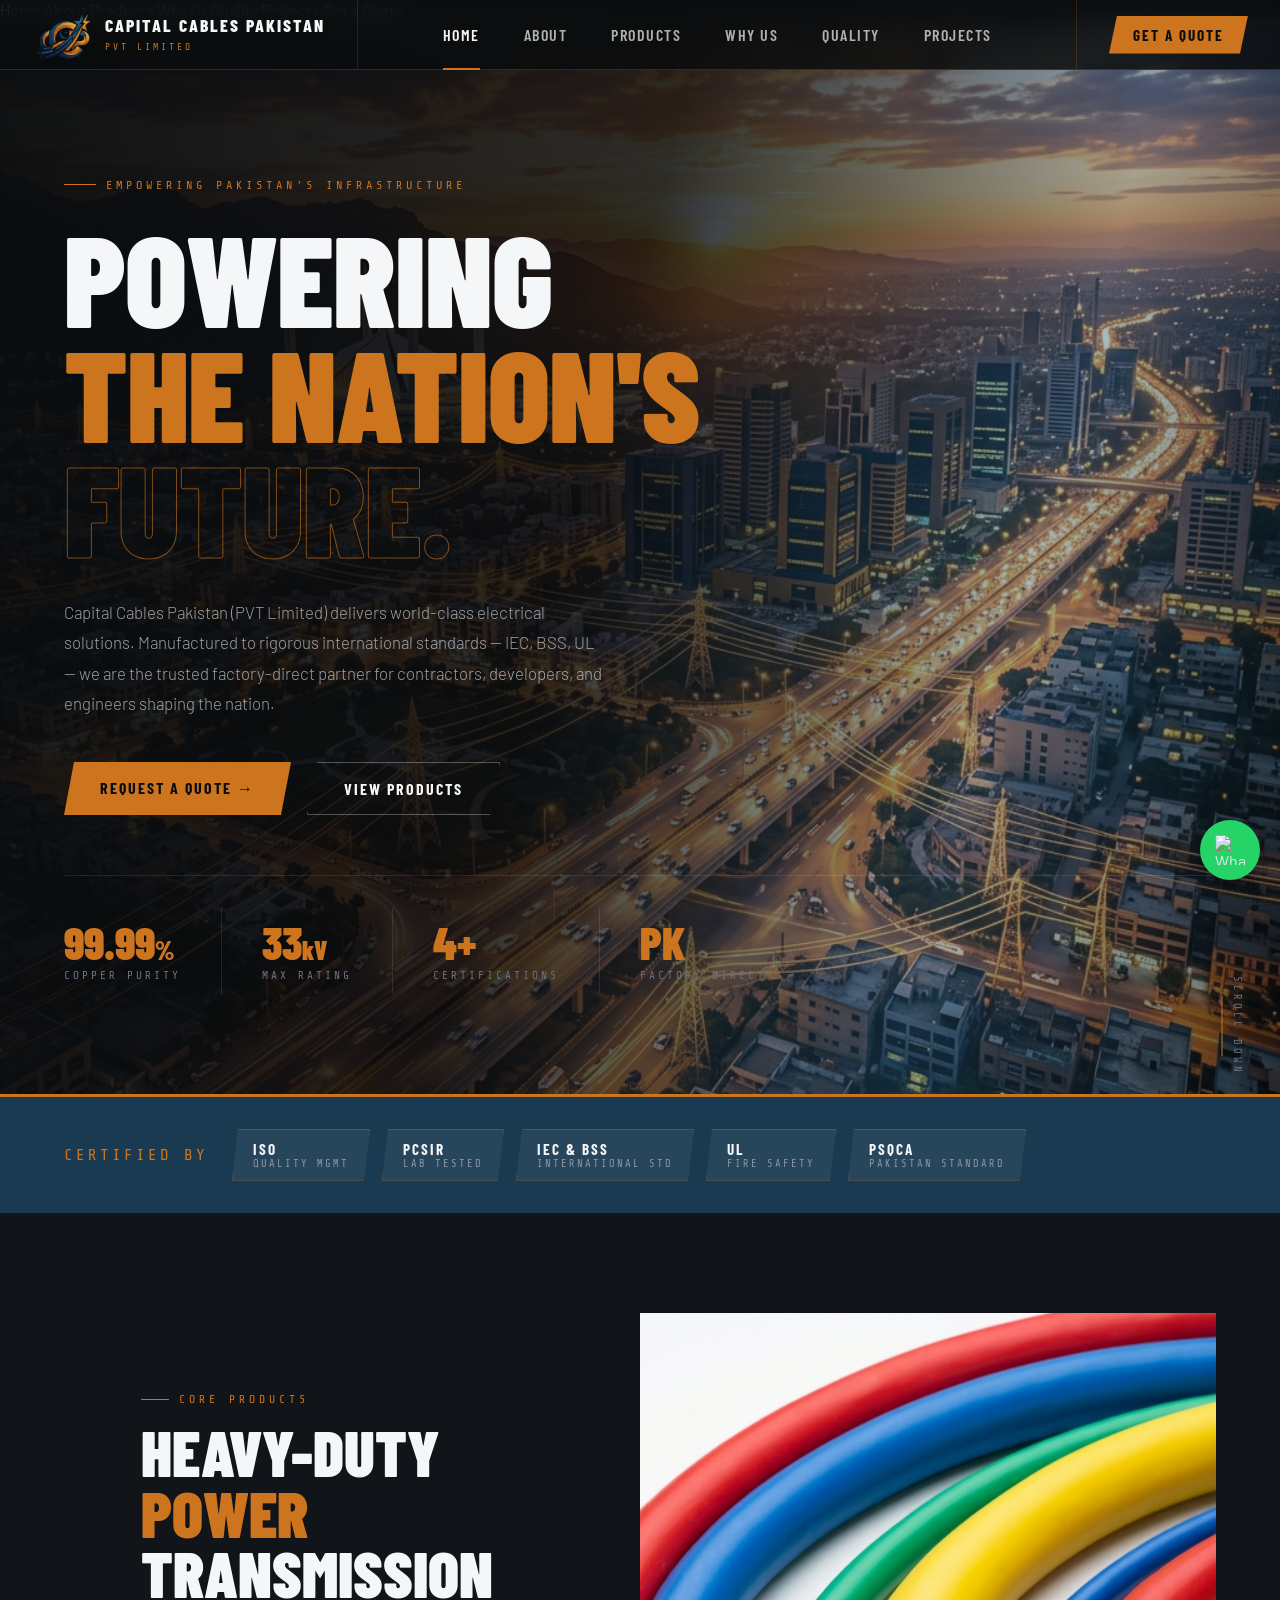
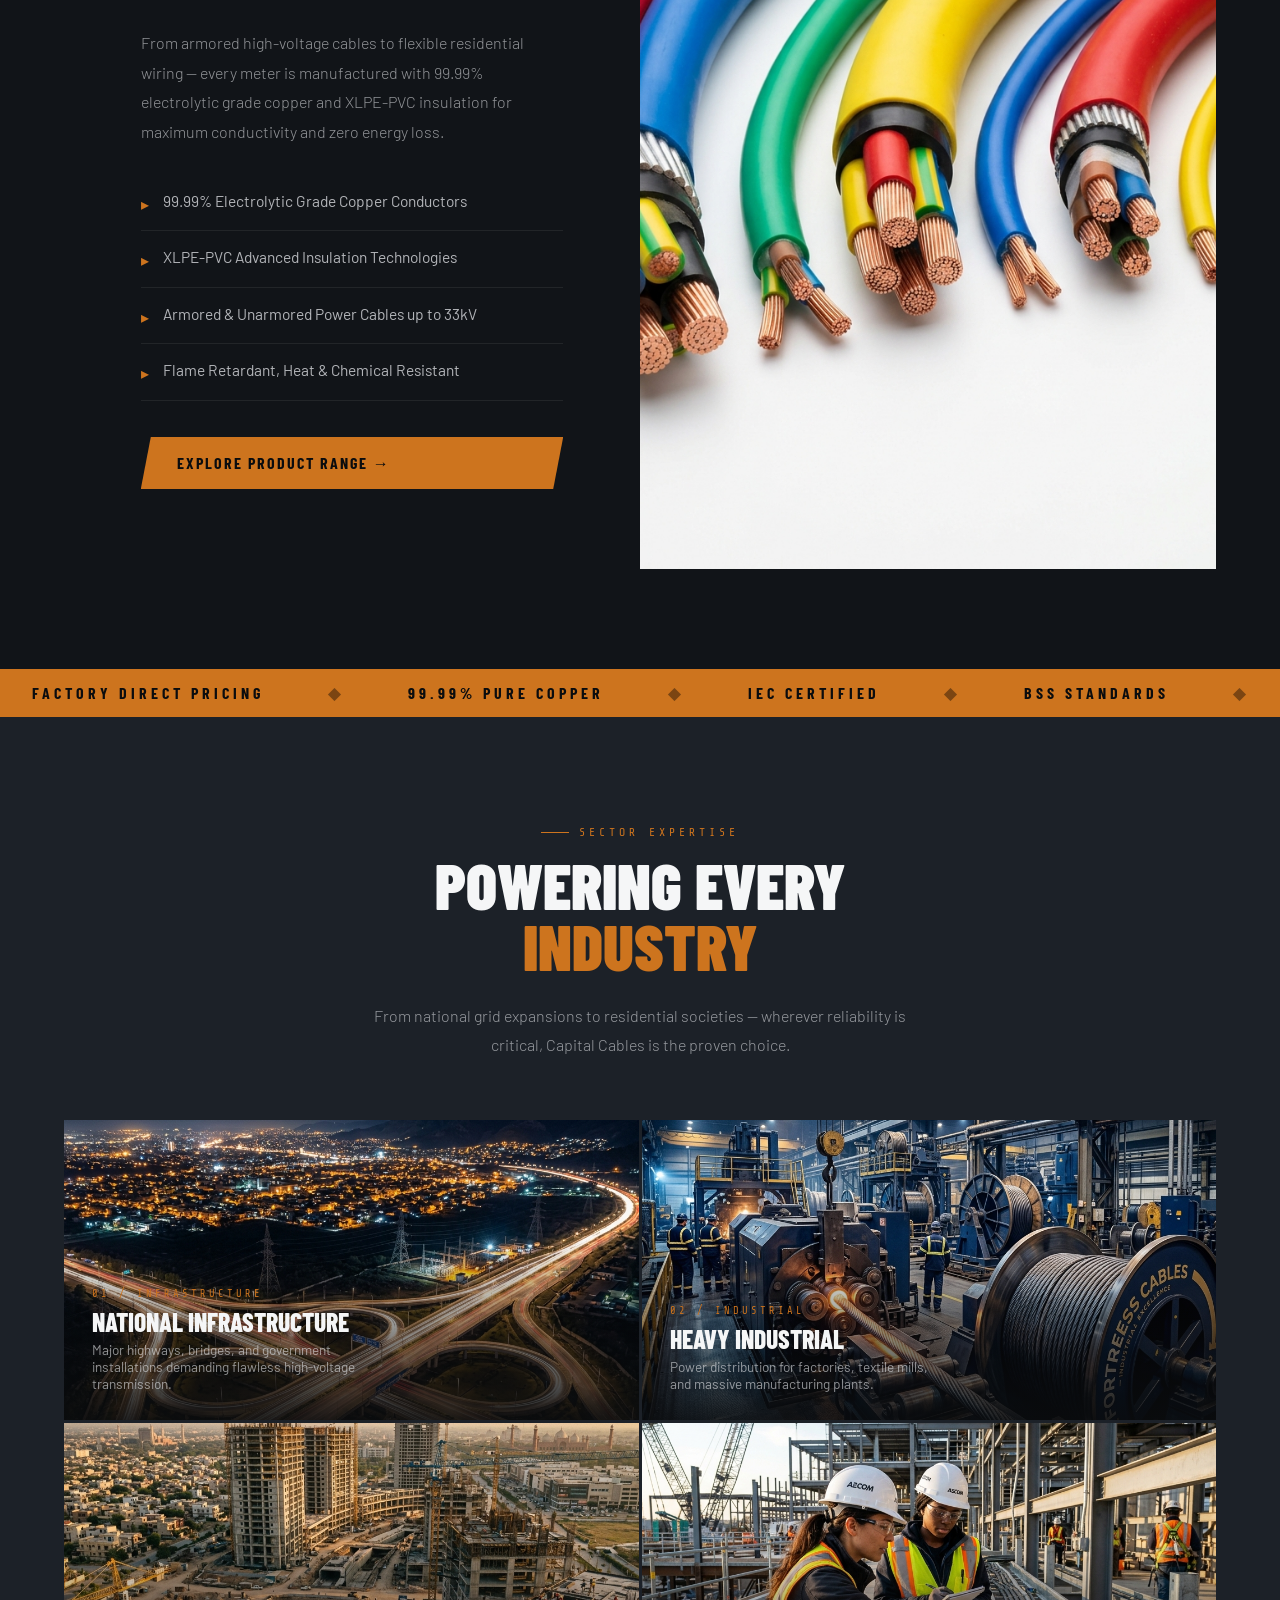
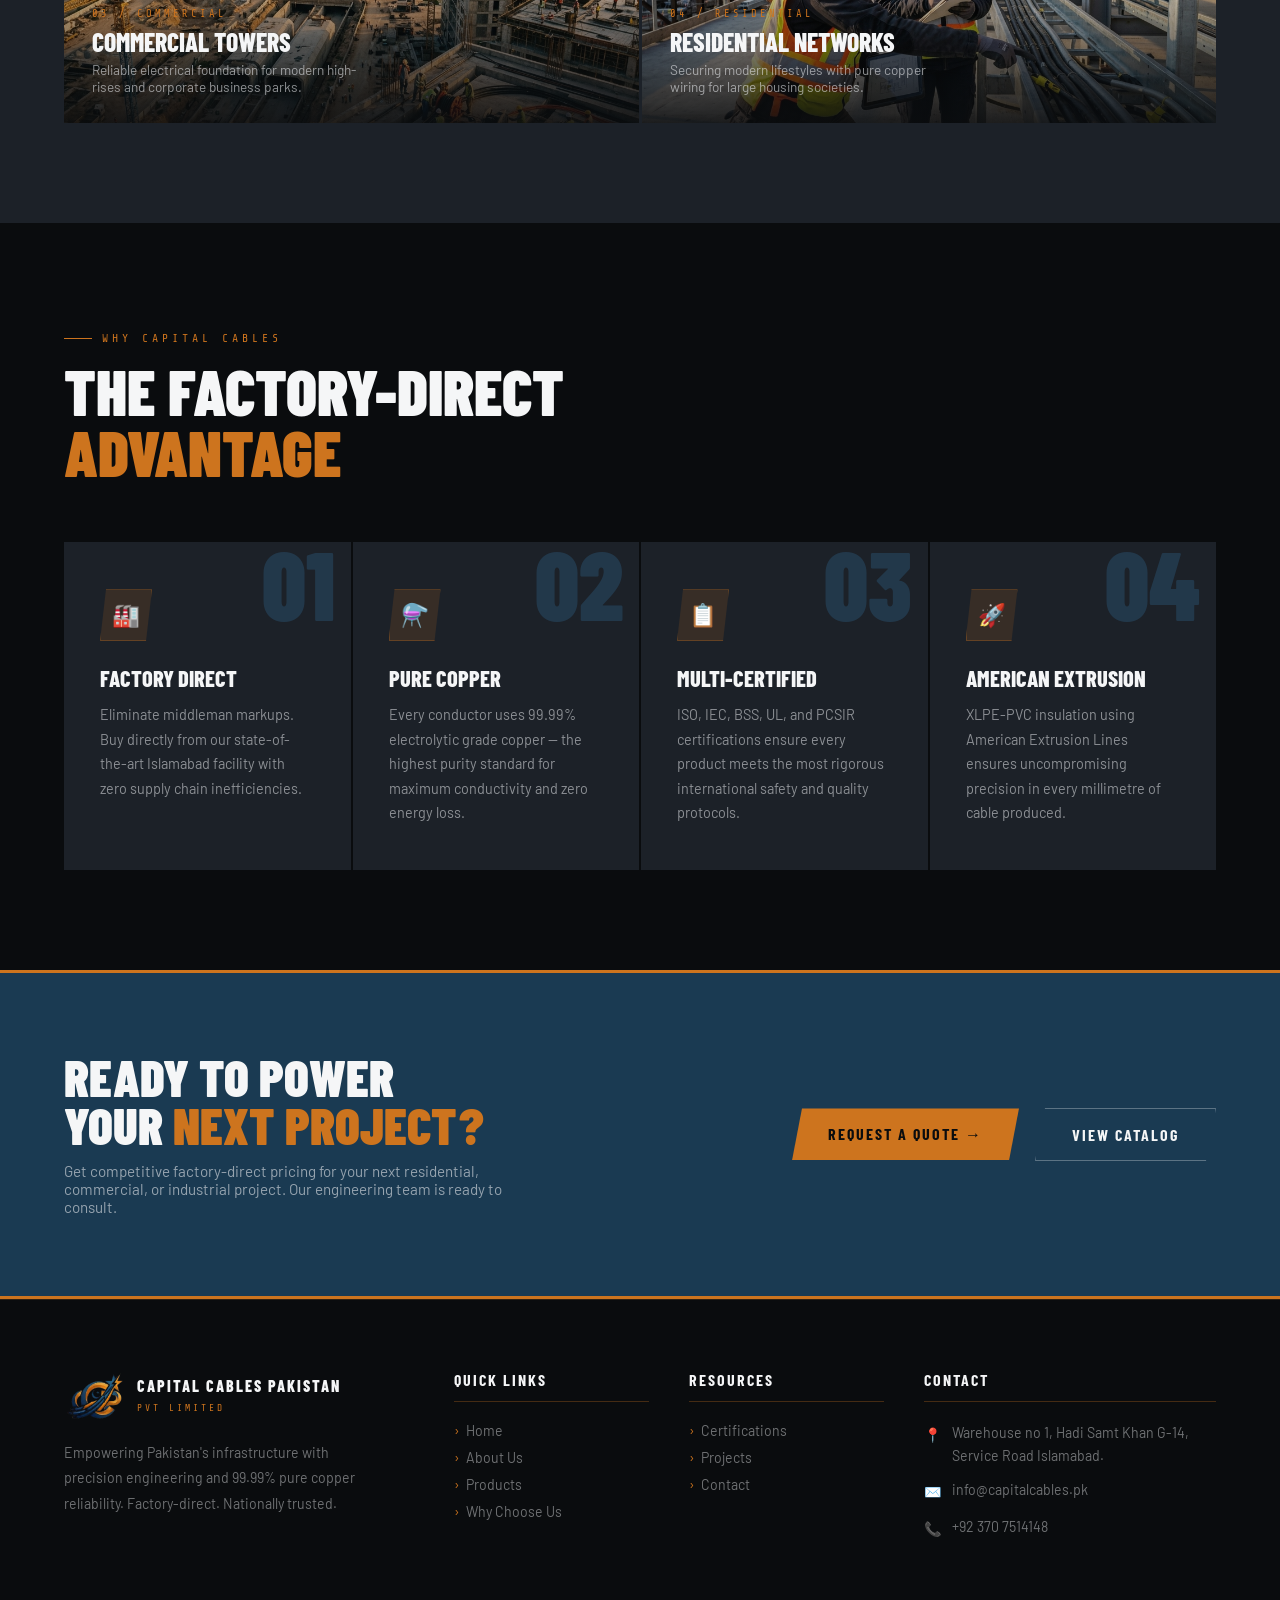
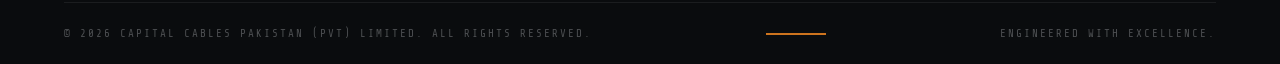
==== commit 3fbf2fb7: "index.html" ====
--- a/index.html
+++ b/index.html
@@ -291,7 +291,7 @@
     <div class="footer-col">
       <h5>Contact</h5>
       <div class="footer-contact-item"><span class="fi">📍</span><span>Warehouse no 1, Hadi Samt Khan G-14, Service Road Islamabad.</span></div>
-      <div class="footer-contact-item"><span class="fi">✉️</span><span>inquiries@capitalcables.pk</span></div>
+      <div class="footer-contact-item"><span class="fi">✉️</span><span>info@capitalcables.pk</span></div>
       <div class="footer-contact-item"><span class="fi">📞</span><span>+92 370 7514148</span></div>
     </div>
   </div>
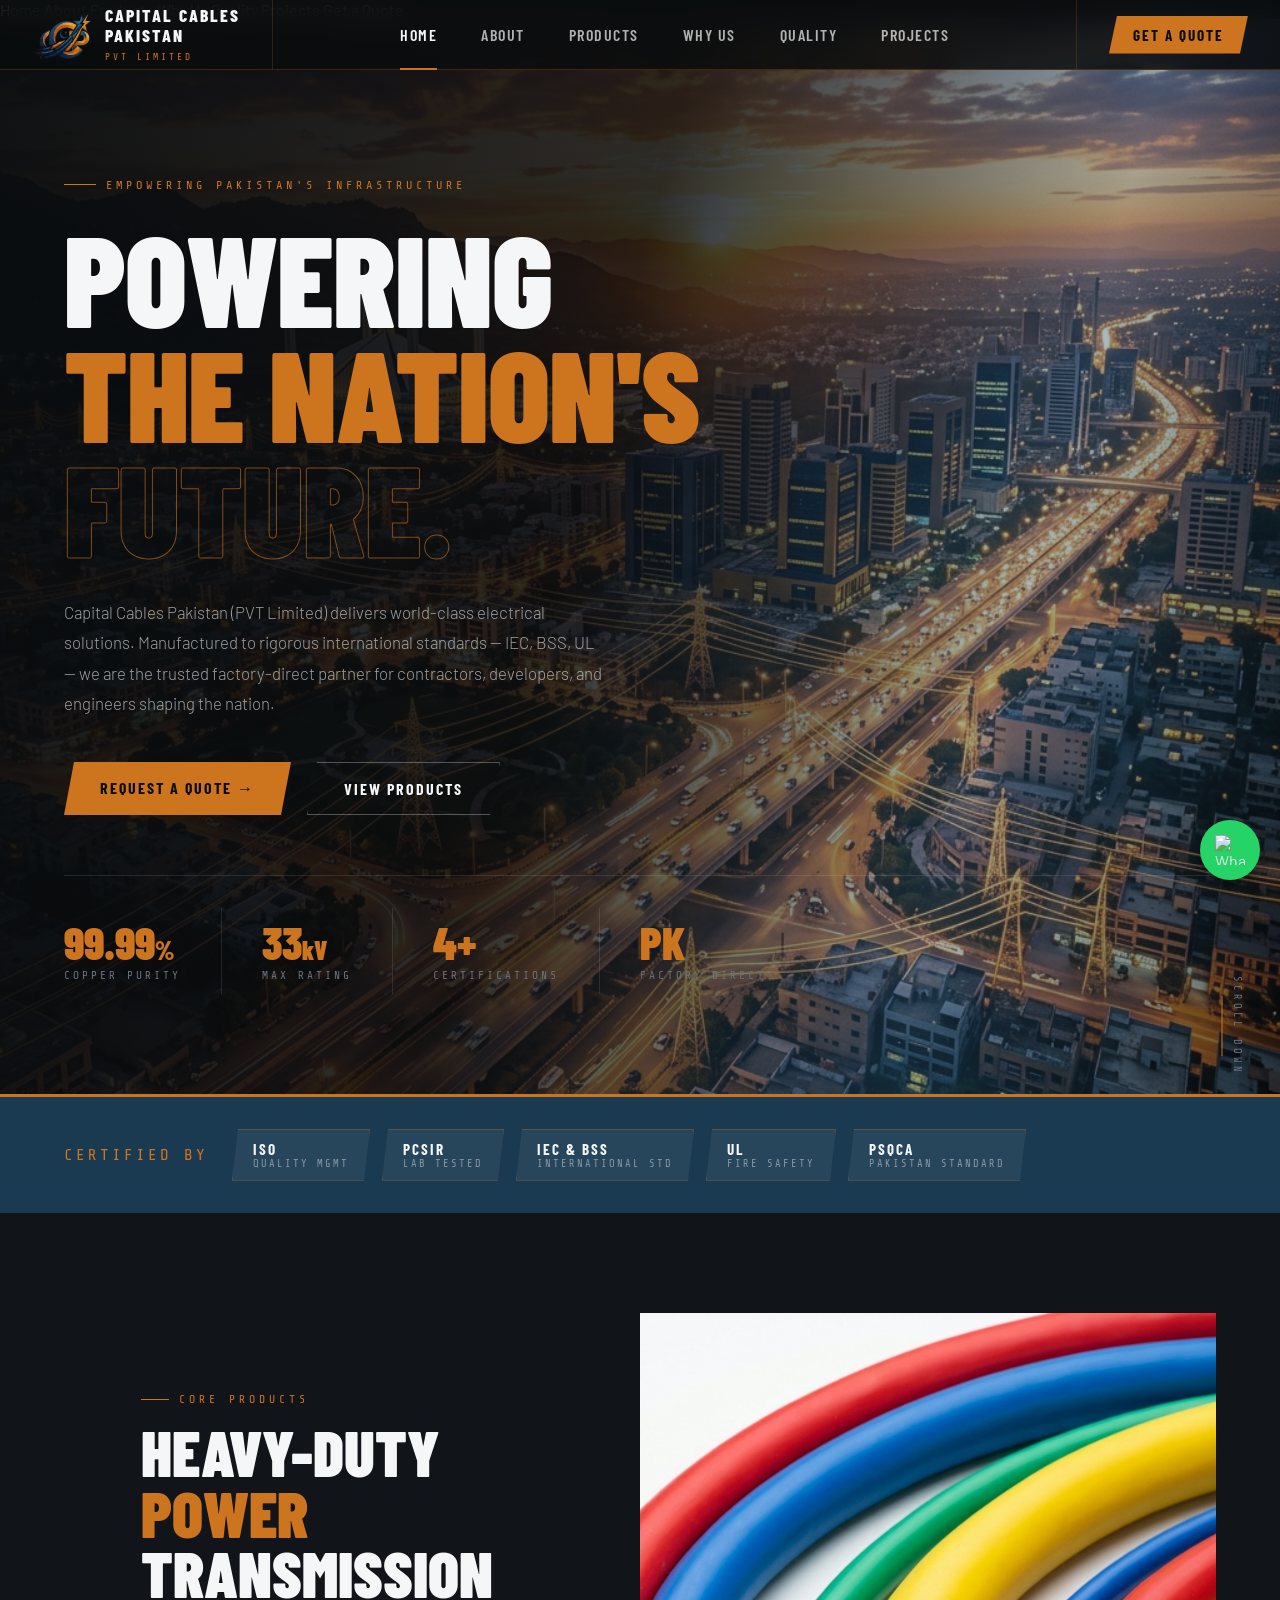
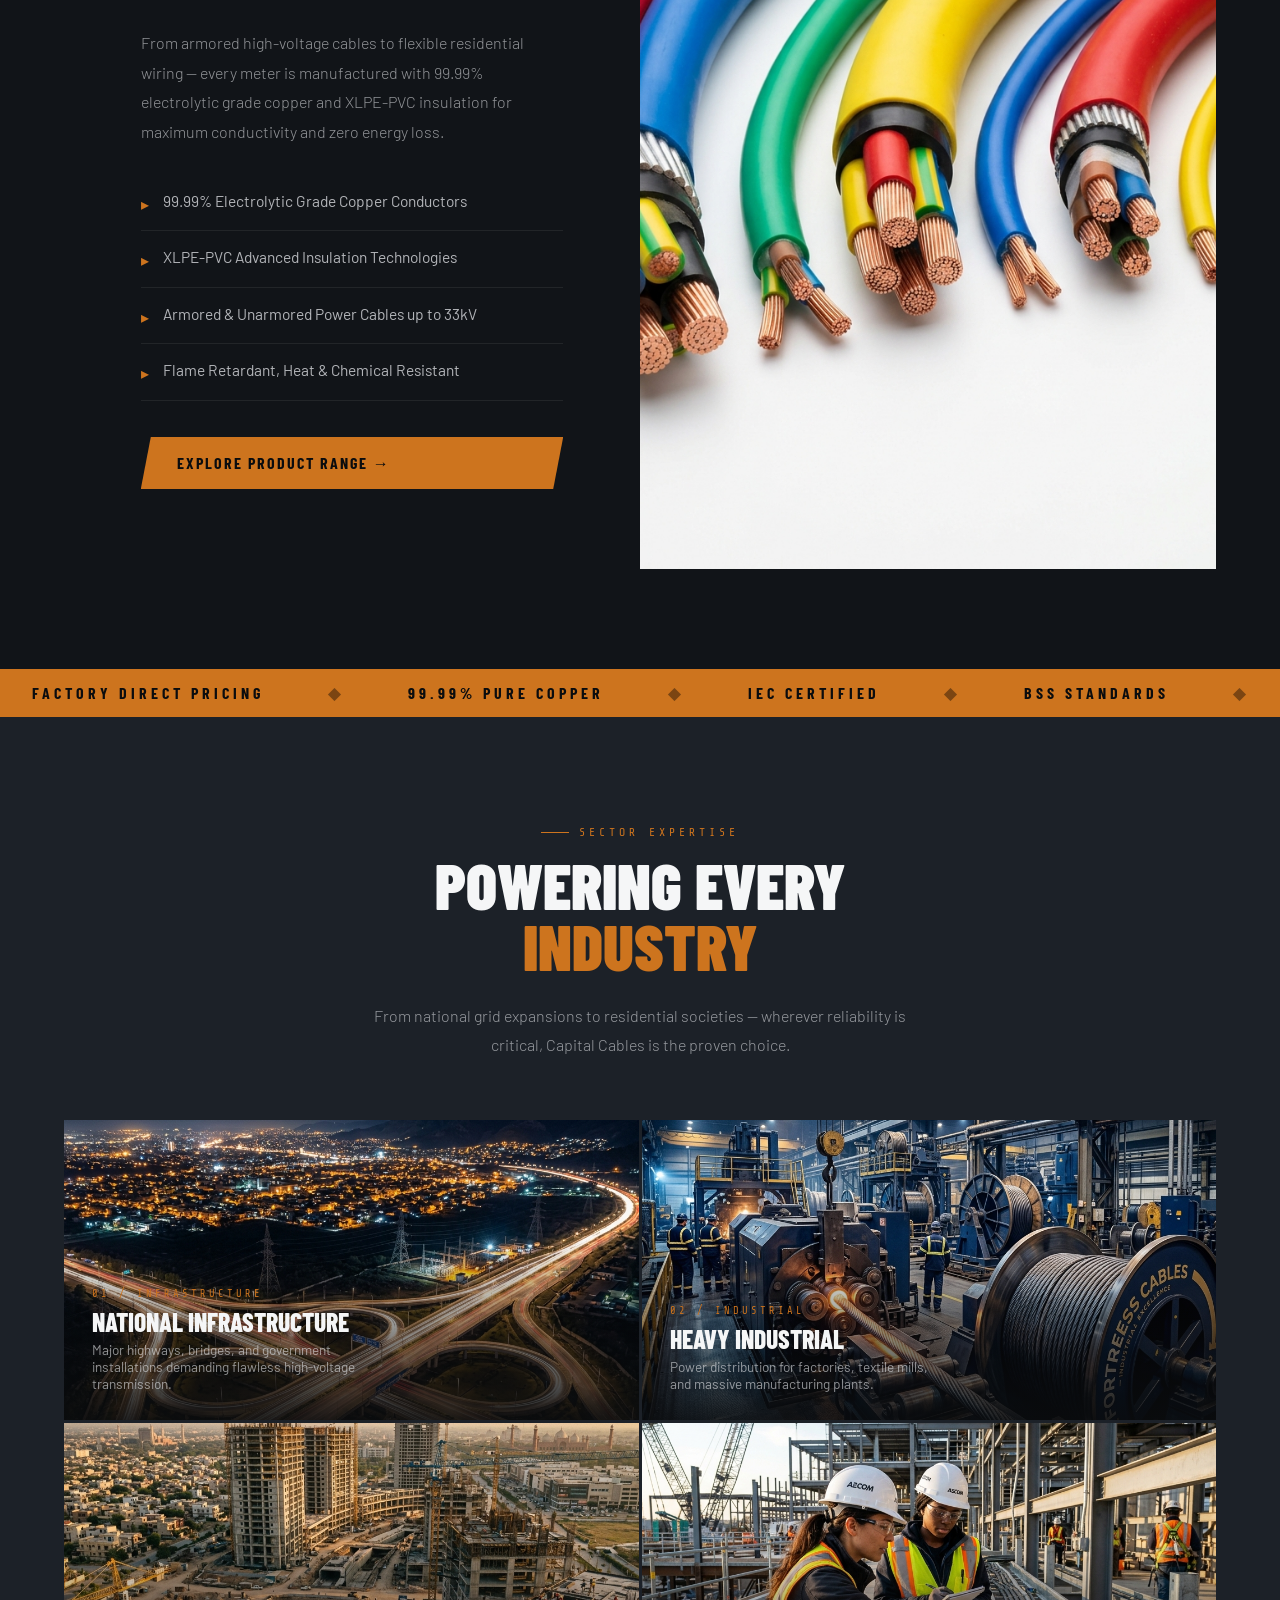
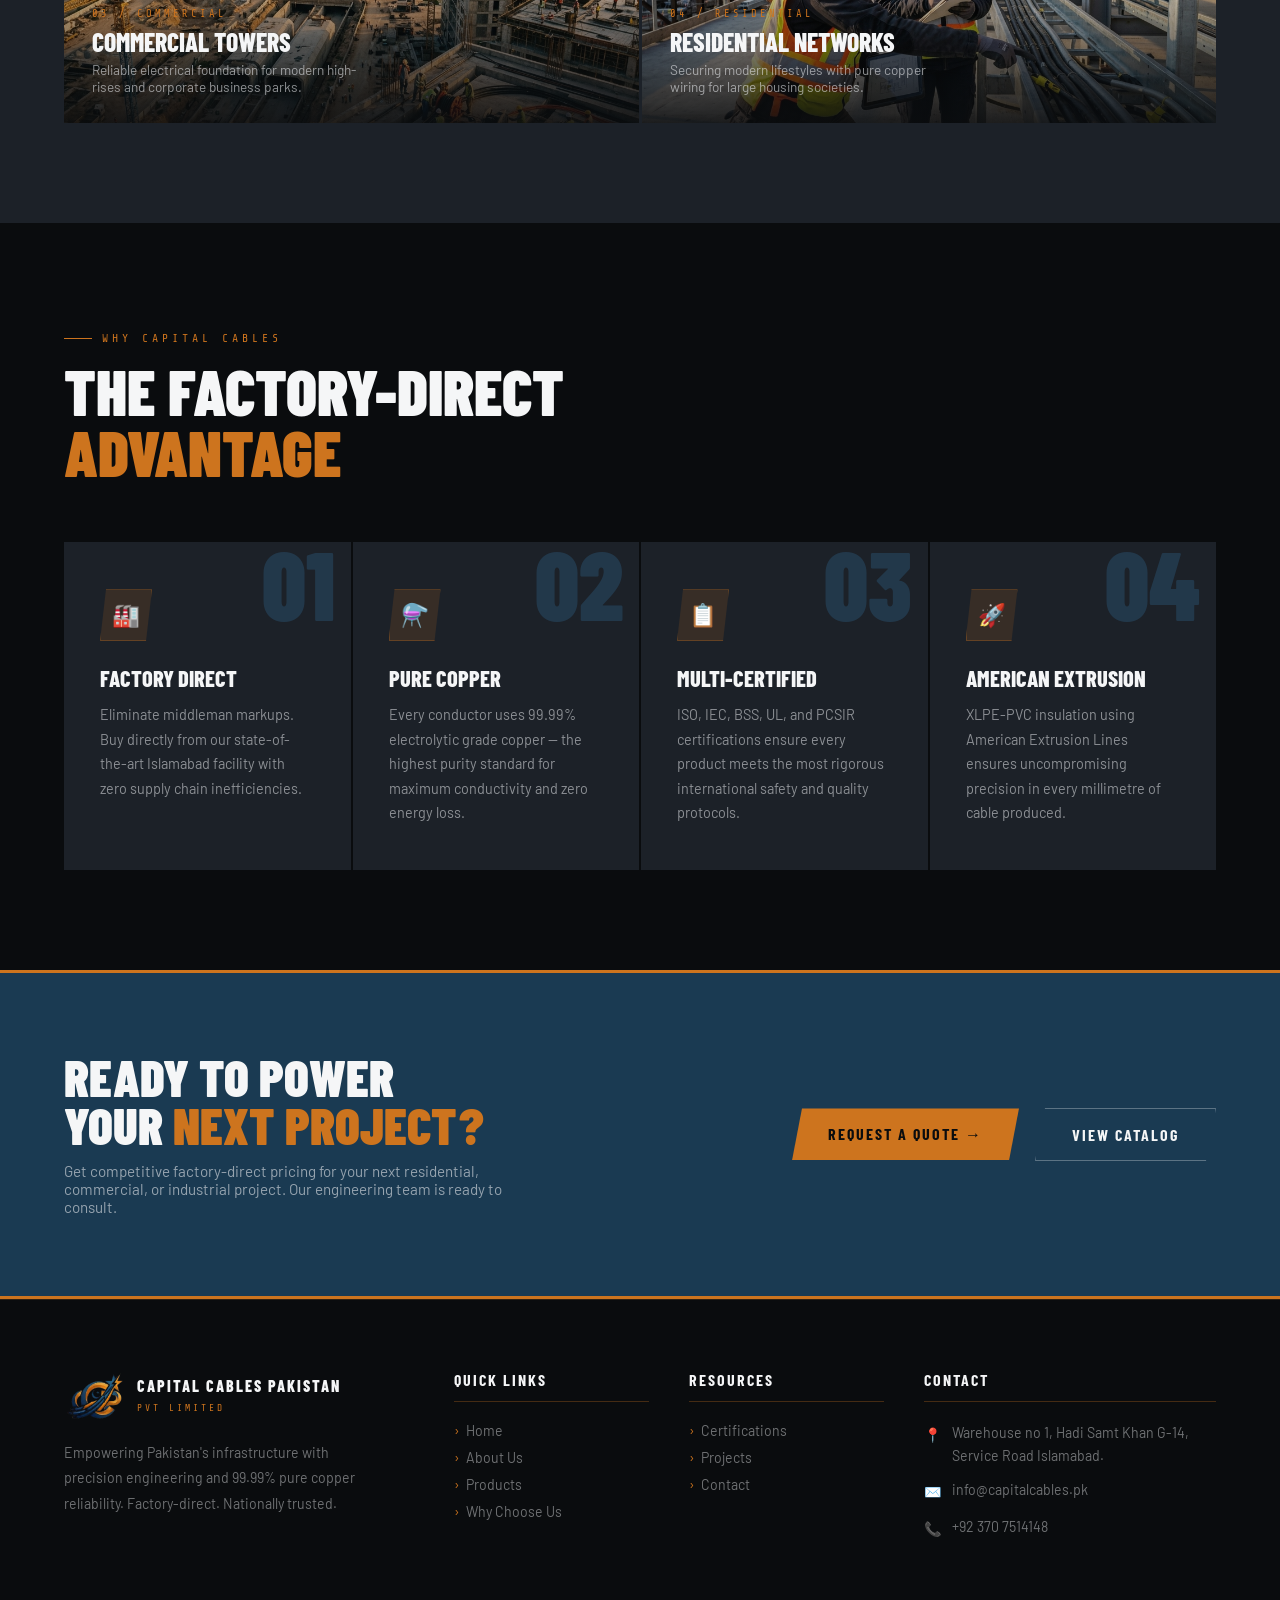
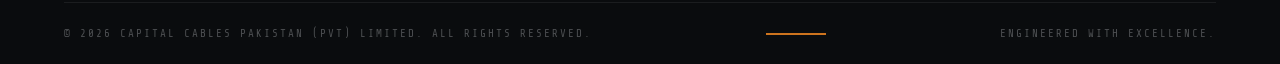
==== commit 73b038de: "index.html" ====
--- a/index.html
+++ b/index.html
@@ -33,7 +33,7 @@
     <a class="nav-brand" href="index.html">
       <img src="assests/logo1.png" alt="Capital Cables Pakistan">
       <div class="brand-txt">
-        <strong>Capital Cables Pakistan</strong>
+        <strong>Capital Cables<br>Pakistan</strong>
         <span>PVT Limited</span>
       </div>
     </a>
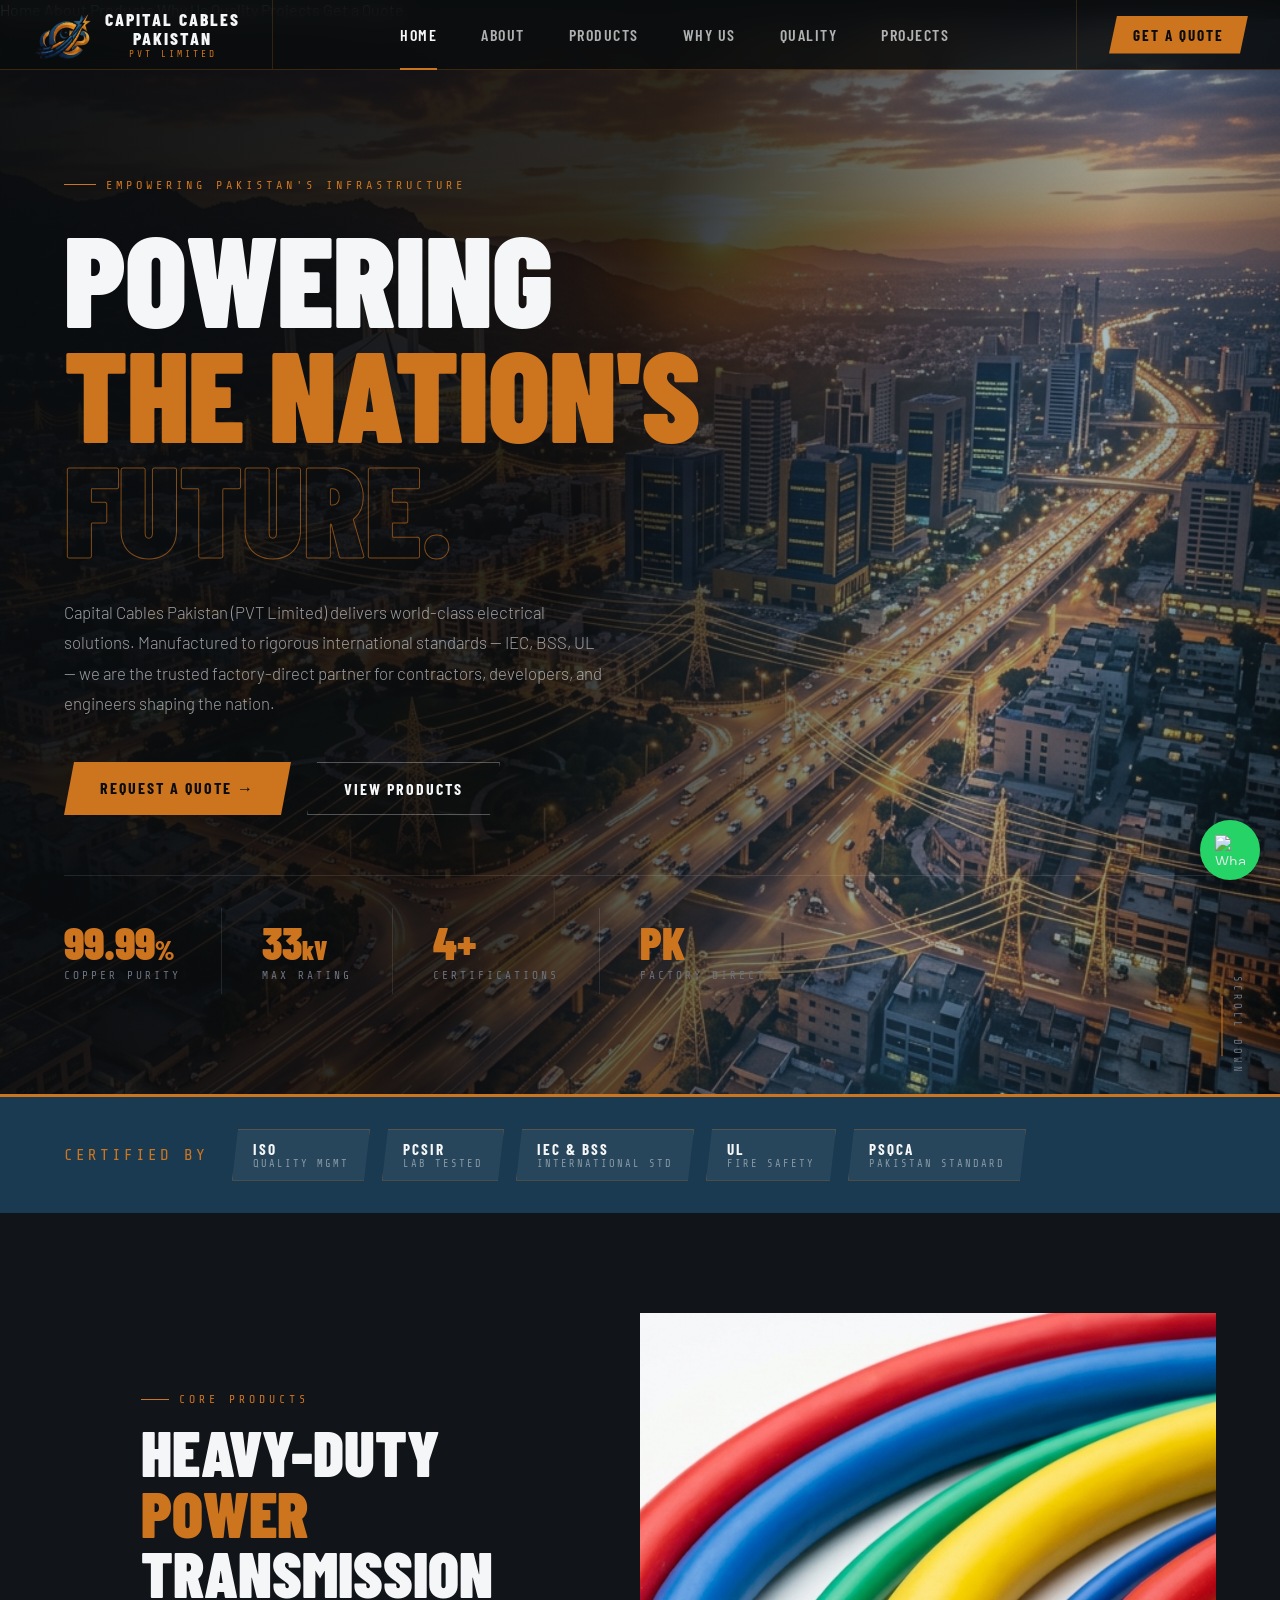
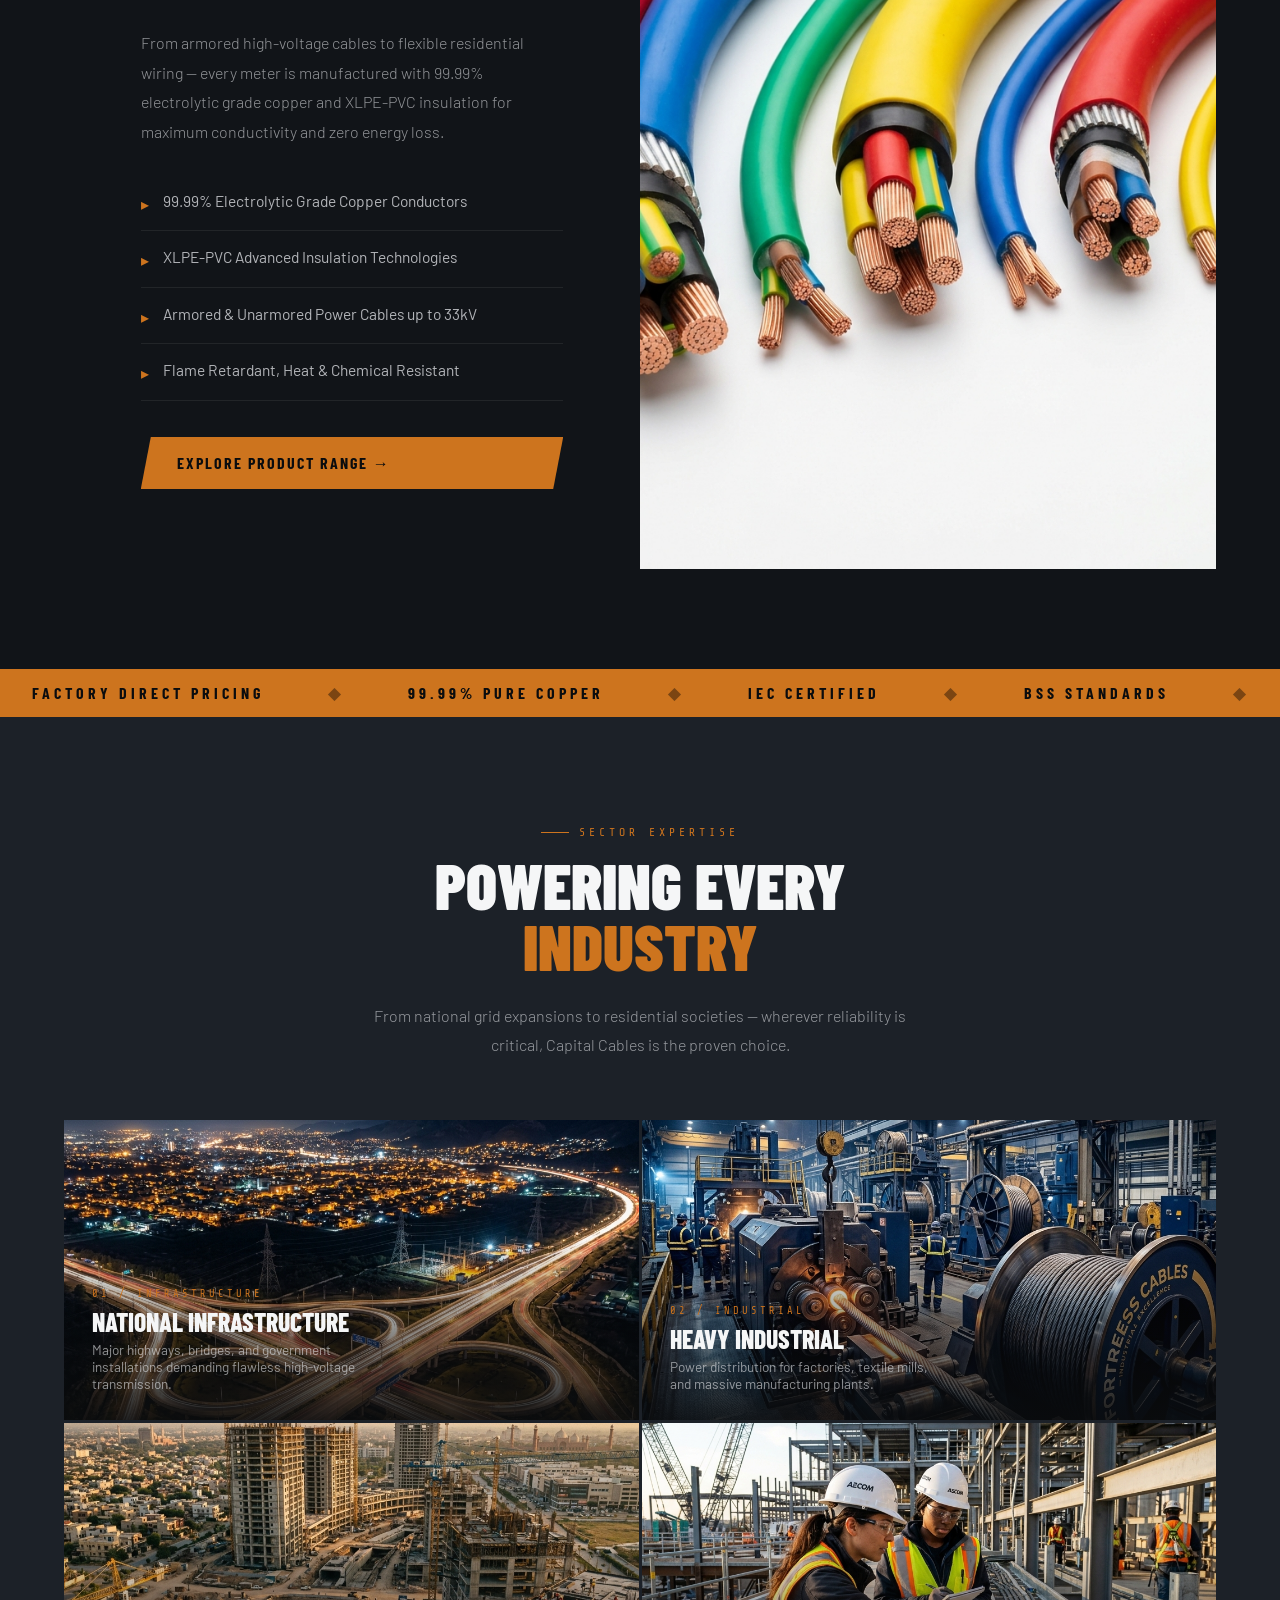
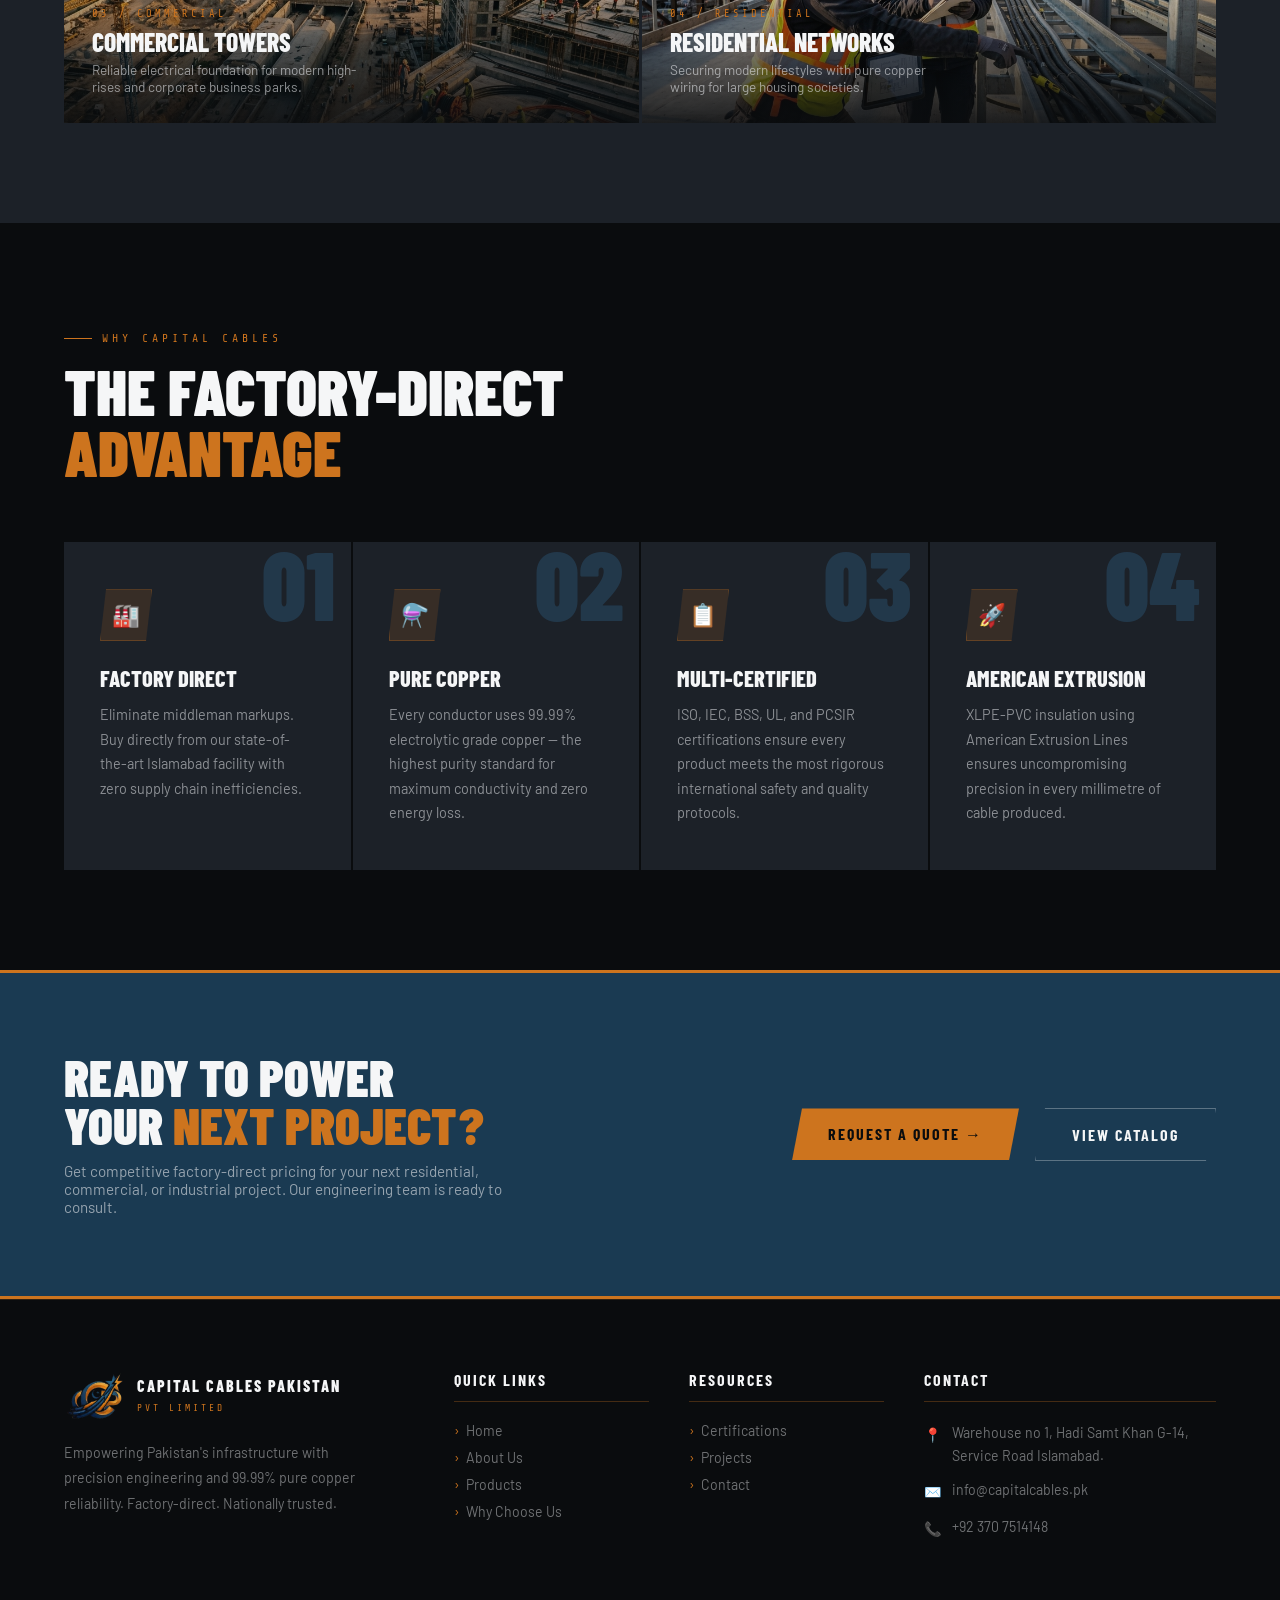
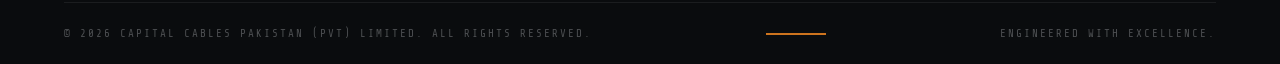
==== commit 69e453ac: "index.html" ====
--- a/index.html
+++ b/index.html
@@ -33,8 +33,8 @@
     <a class="nav-brand" href="index.html">
       <img src="assests/logo1.png" alt="Capital Cables Pakistan">
       <div class="brand-txt">
-        <strong>Capital Cables<br>Pakistan</strong>
-        <span>PVT Limited</span>
+        <strong style="display: block; text-align: center;">Capital Cables<br>Pakistan</strong>
+        <span style="display: block; text-align: center;">PVT Limited</span>
       </div>
     </a>
     <ul class="nav-links">
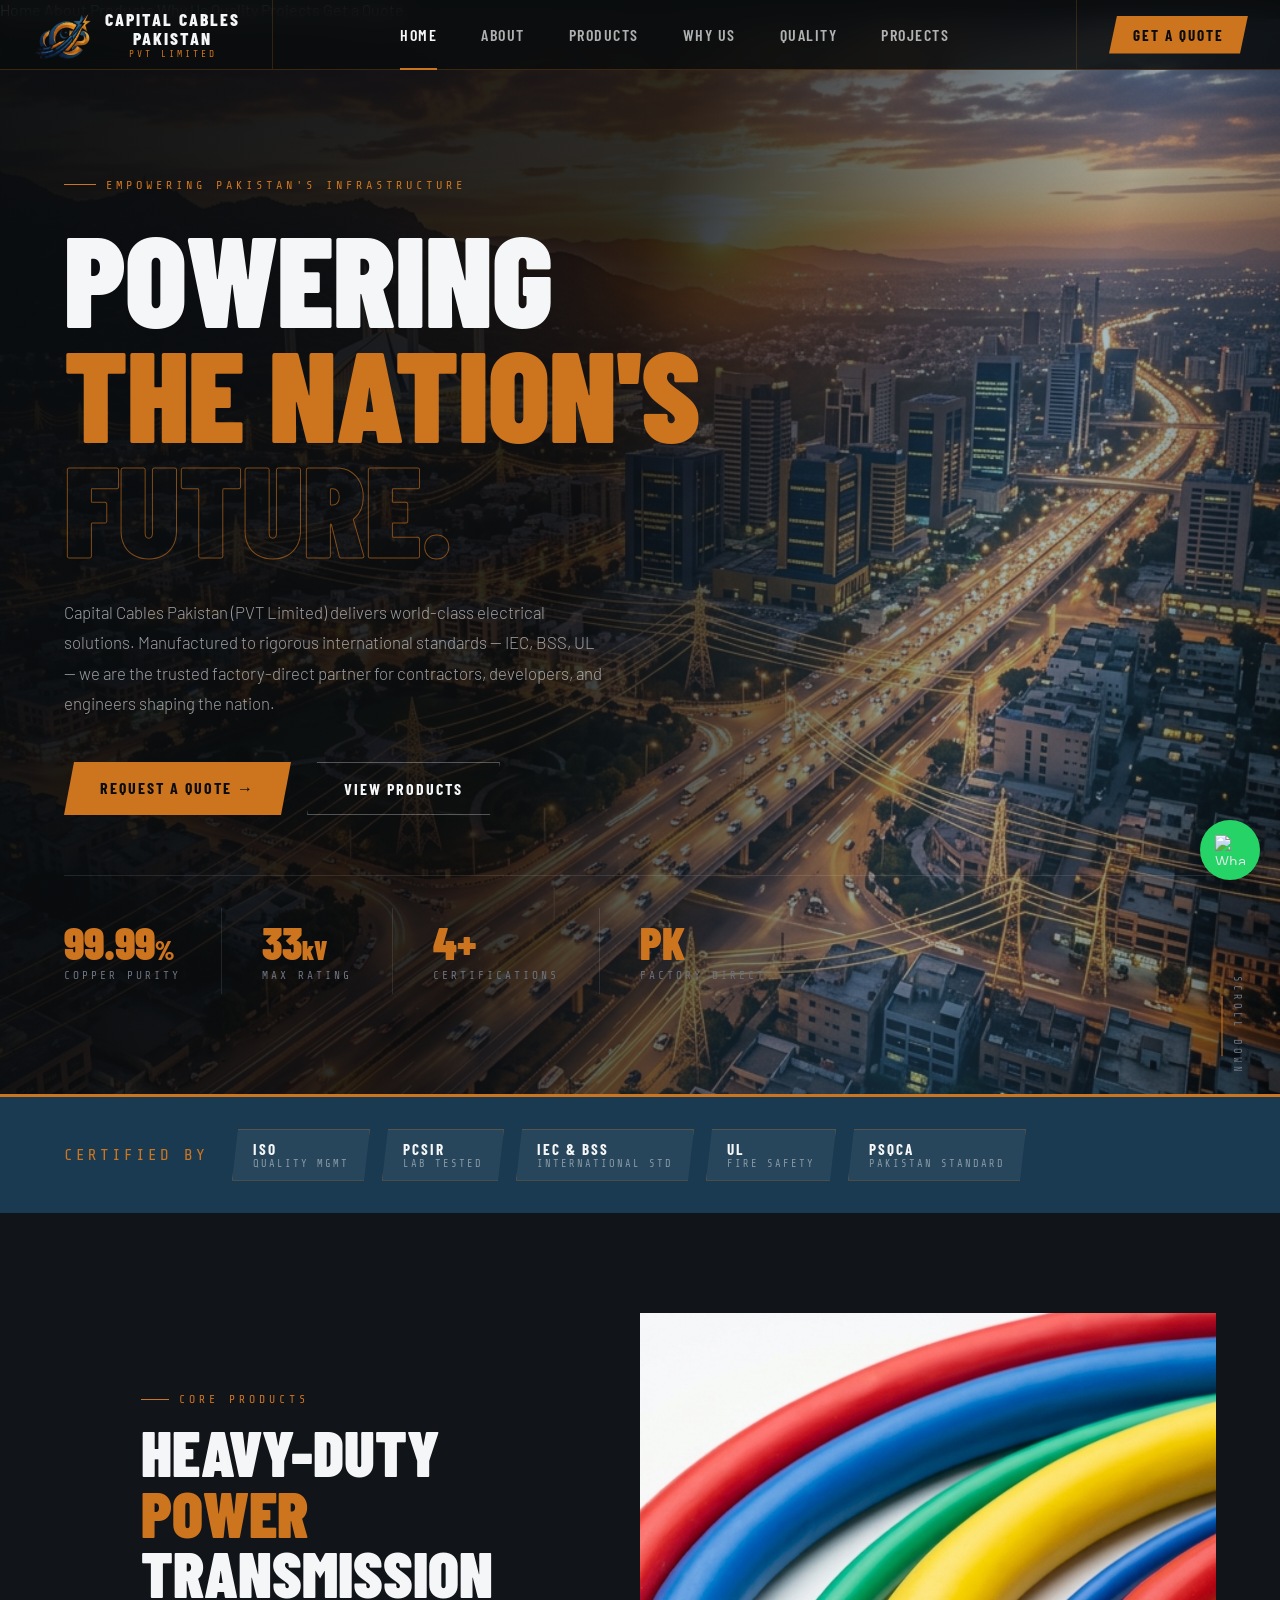
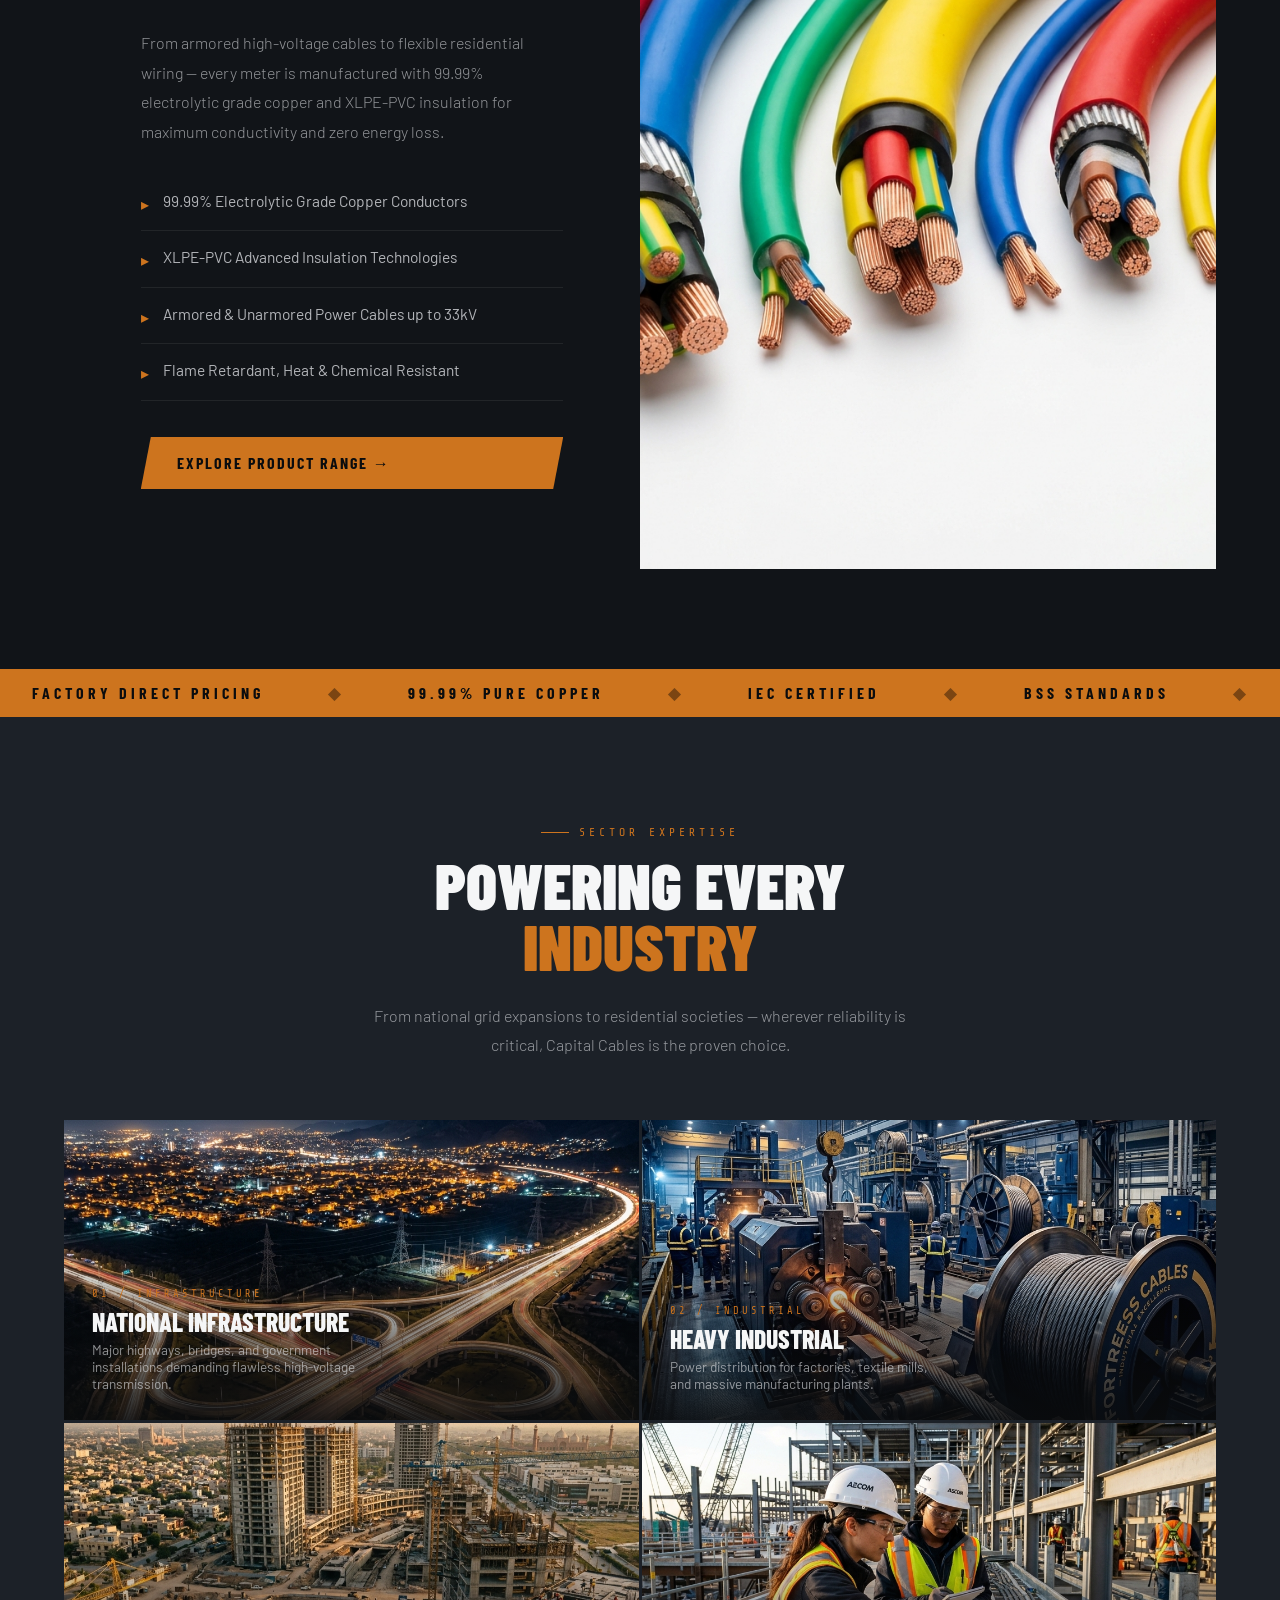
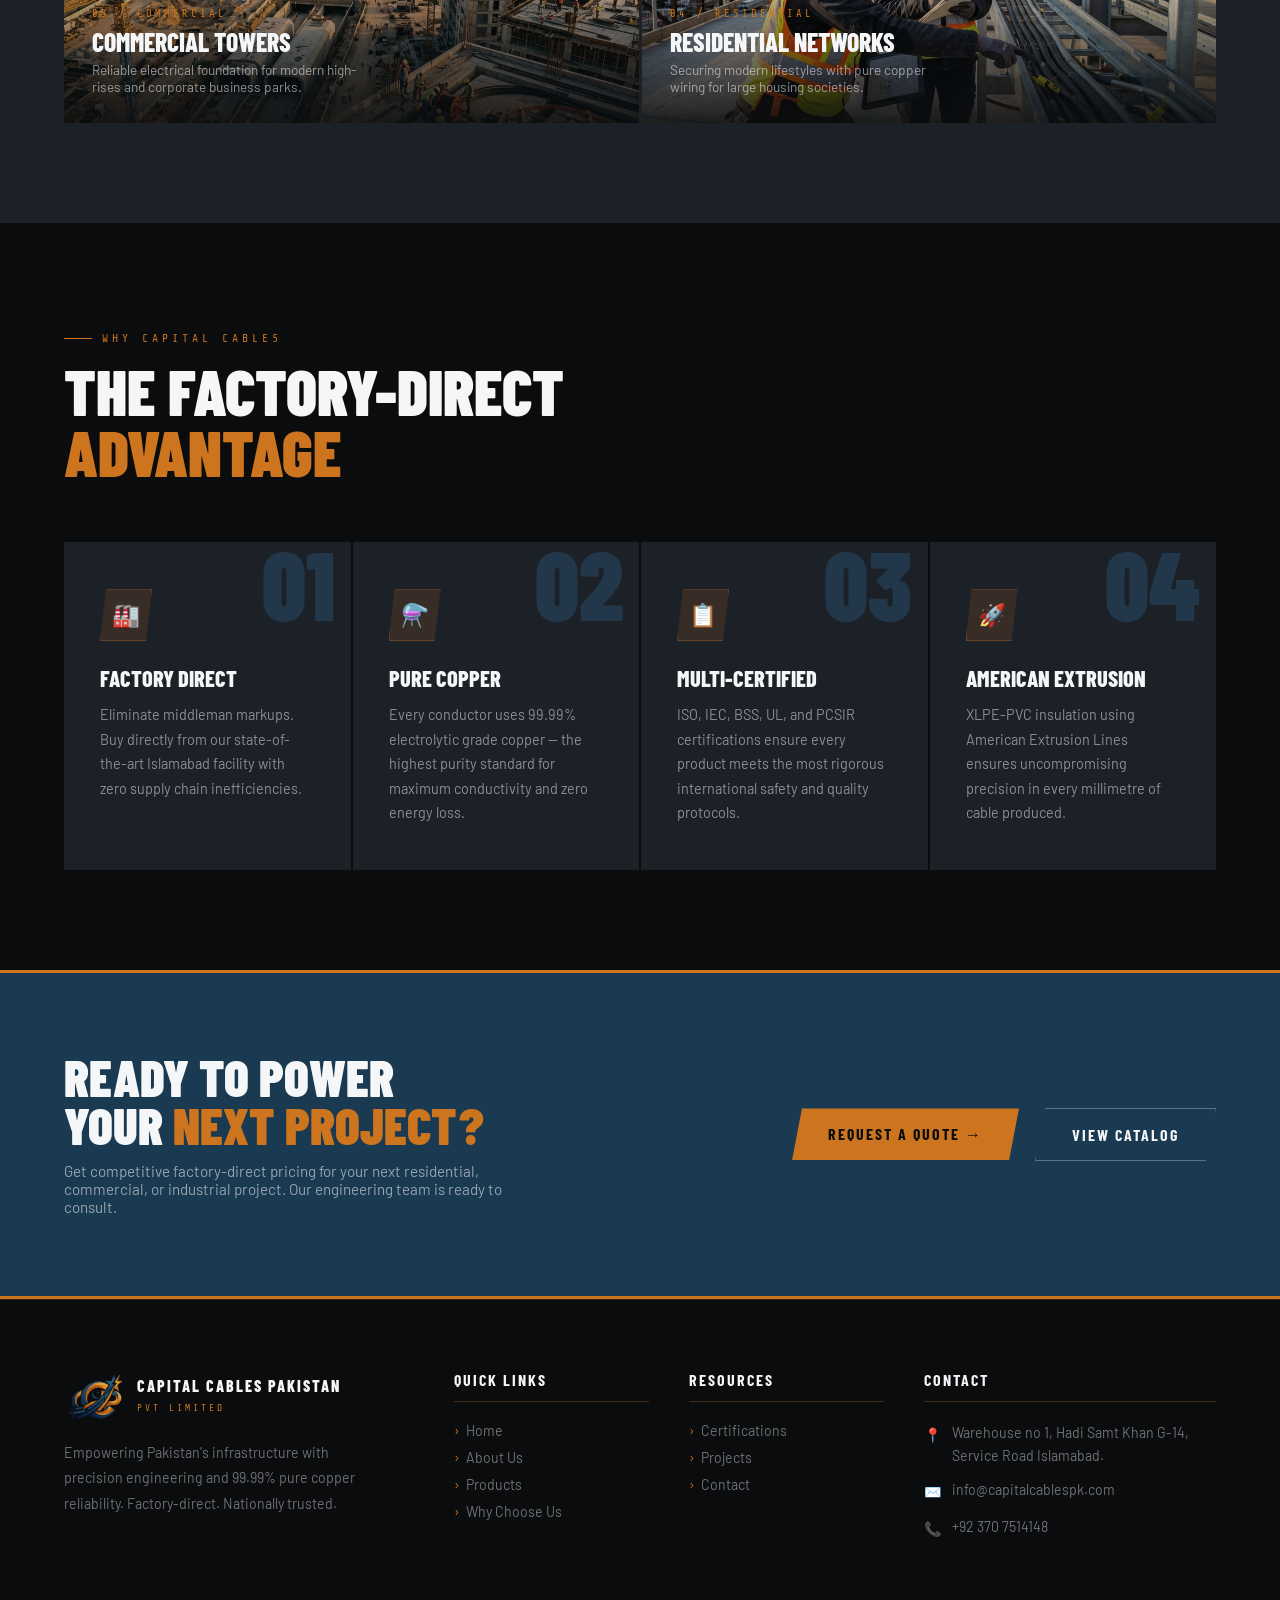
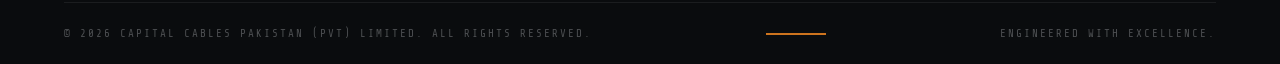
==== commit 4837dbe3: "index.html updated the mail" ====
--- a/index.html
+++ b/index.html
@@ -291,7 +291,7 @@
     <div class="footer-col">
       <h5>Contact</h5>
       <div class="footer-contact-item"><span class="fi">📍</span><span>Warehouse no 1, Hadi Samt Khan G-14, Service Road Islamabad.</span></div>
-      <div class="footer-contact-item"><span class="fi">✉️</span><span>info@capitalcables.pk</span></div>
+      <div class="footer-contact-item"><span class="fi">✉️</span><span><a href="mailto:info@capitalcablespak.com">info@capitalcablespk.com </a></span></div>
       <div class="footer-contact-item"><span class="fi">📞</span><span>+92 370 7514148</span></div>
     </div>
   </div>
--- a/style.css
+++ b/style.css
@@ -121,6 +121,15 @@
   text-transform: uppercase;
   color: var(--copper);
   font-family: var(--font-mono);
+}
+strong span{
+  display: block;
+  font-family: var(--font-head);
+  font-size: 1.1rem;
+  font-weight: 800;
+  letter-spacing: 2px;
+  text-transform: uppercase;
+  color: var(--white);
 }
 .nav-links {
   display: flex; align-items: center;
@@ -1008,4 +1017,4 @@
 .whatsapp-btn img {
   width: 30px;
   height: 30px;
-}+}
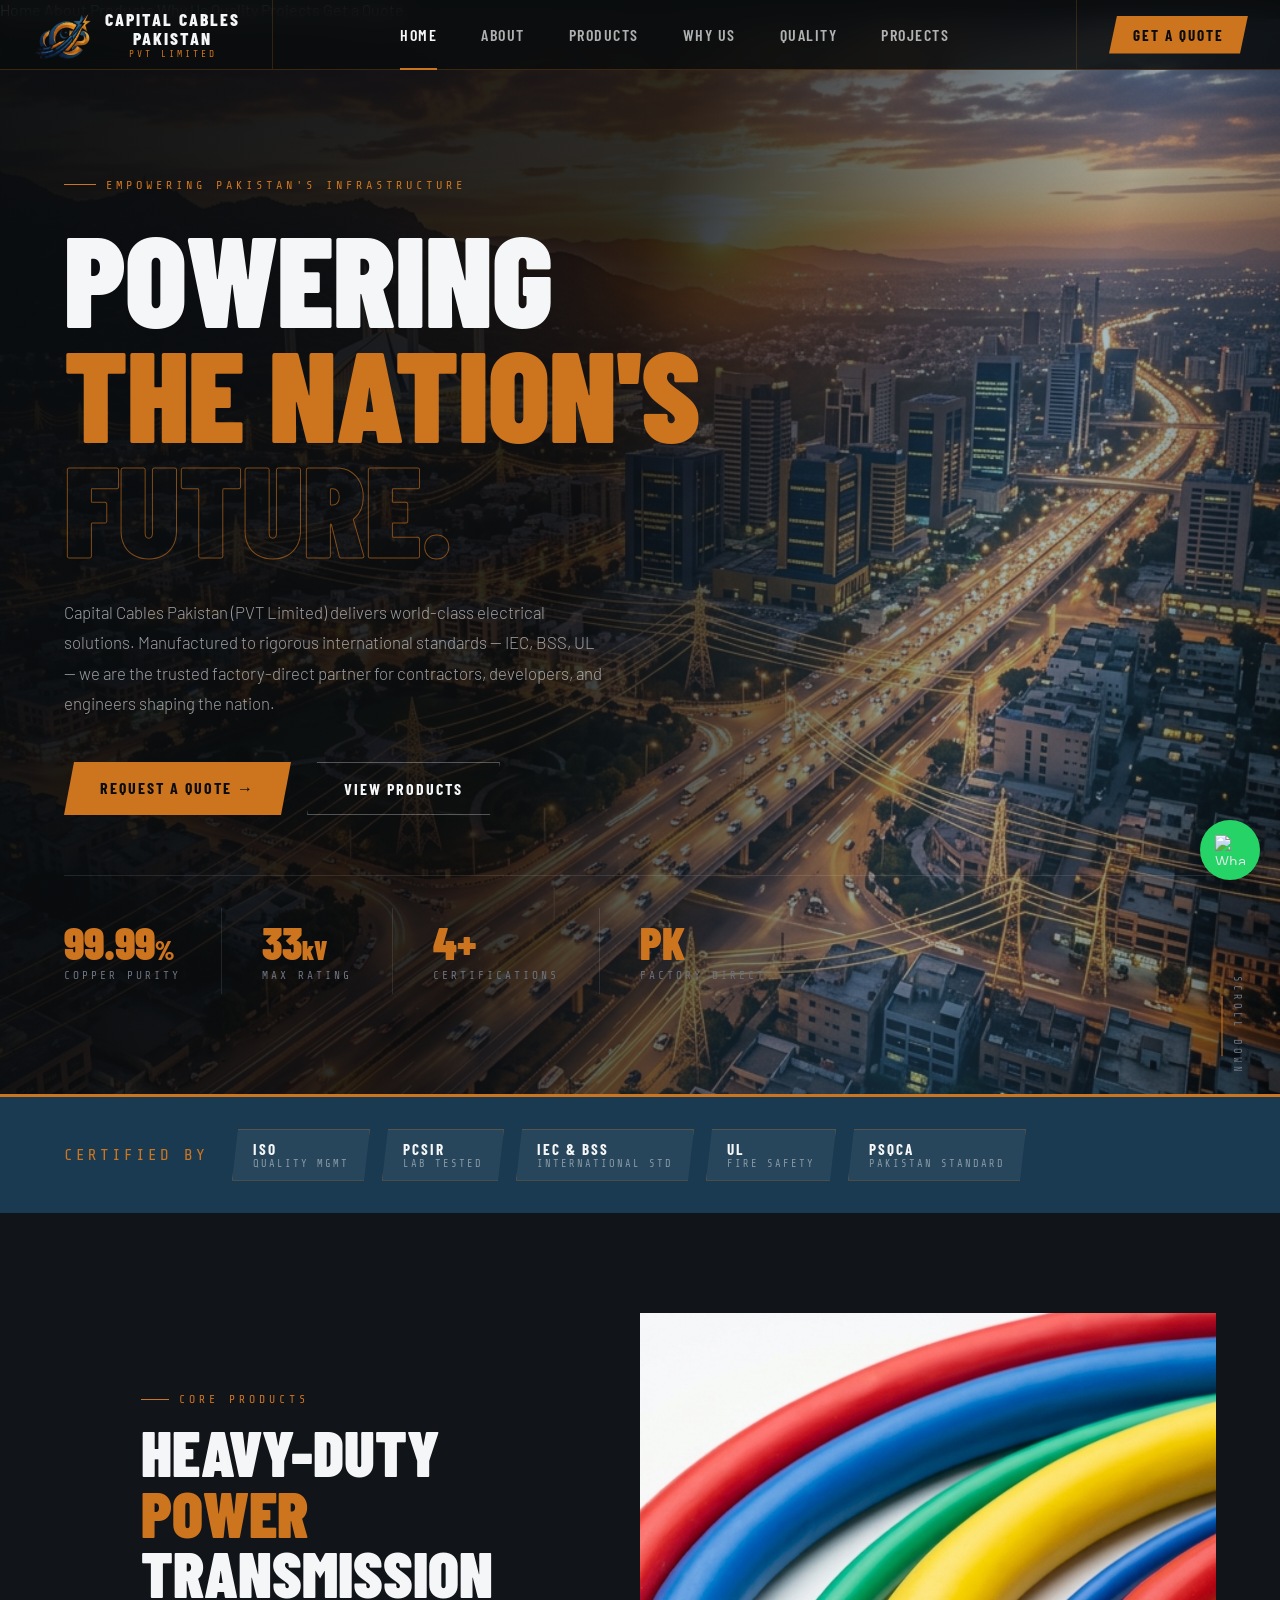
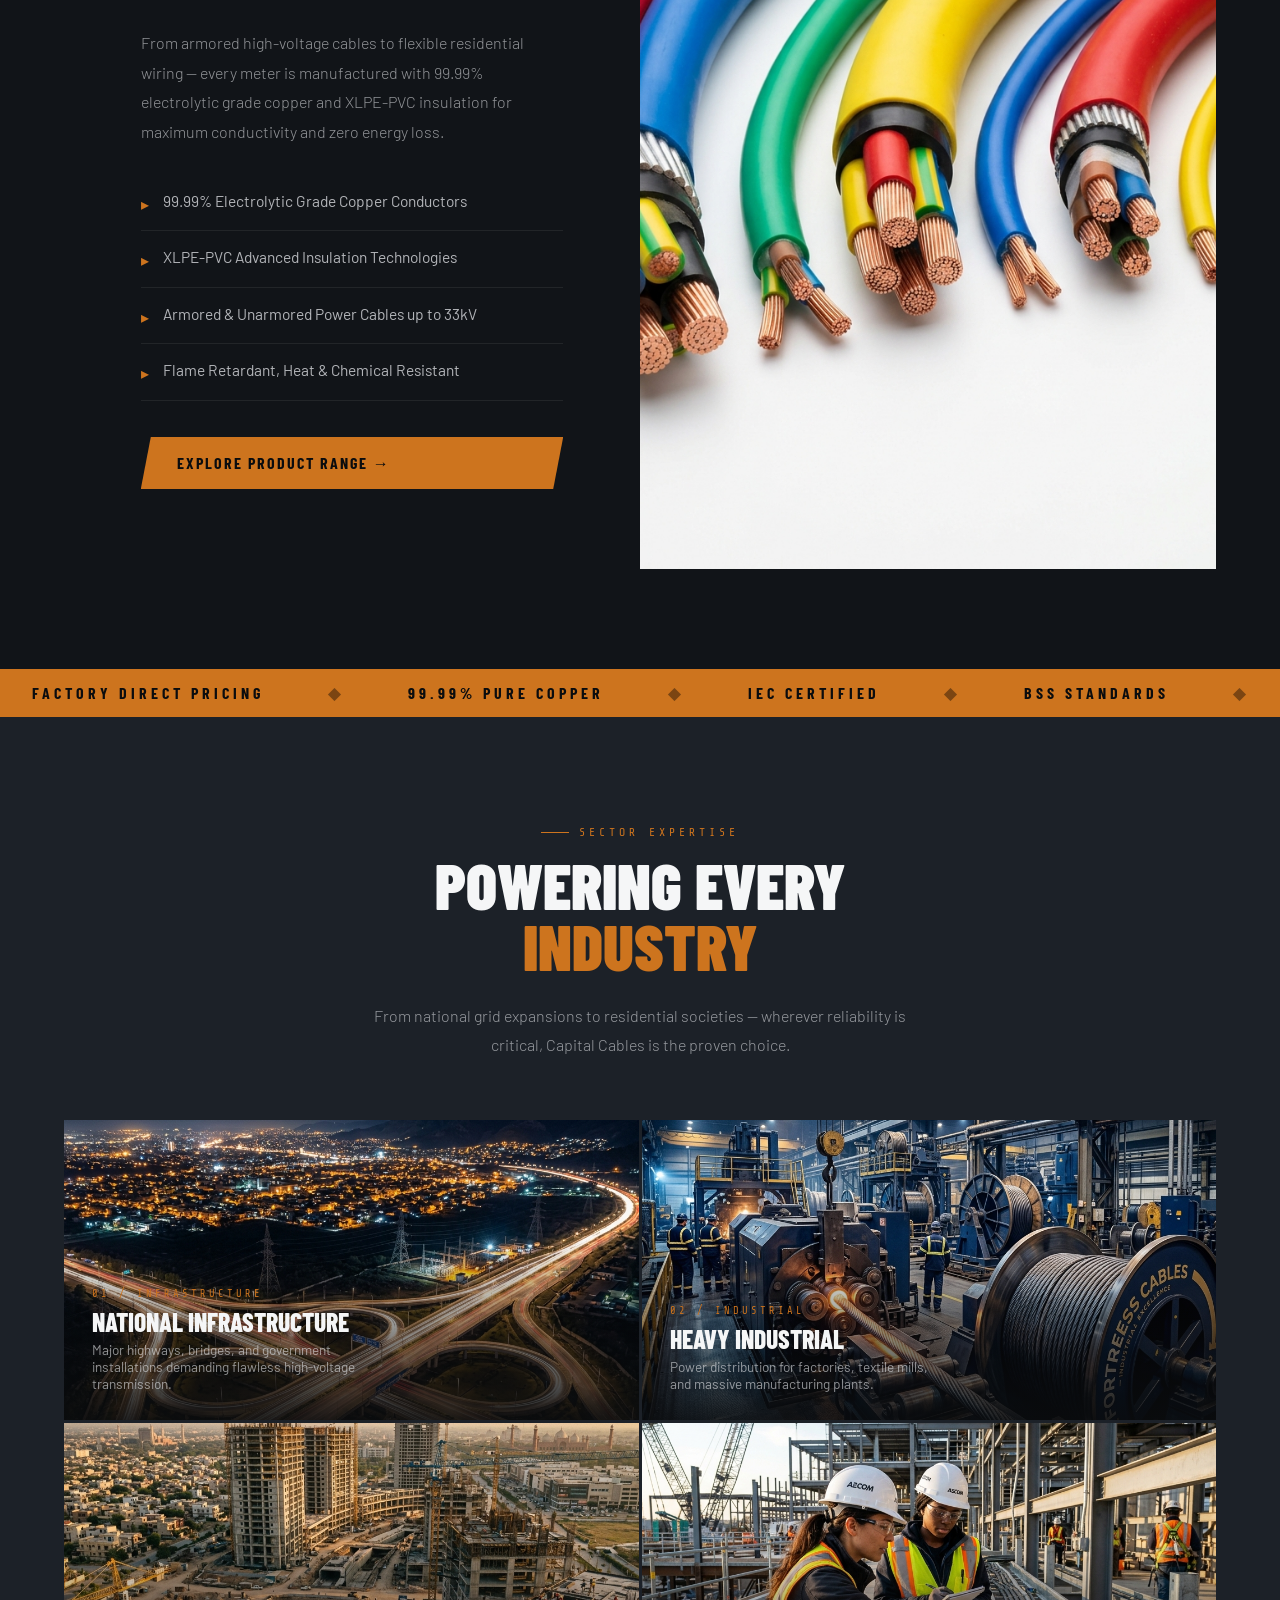
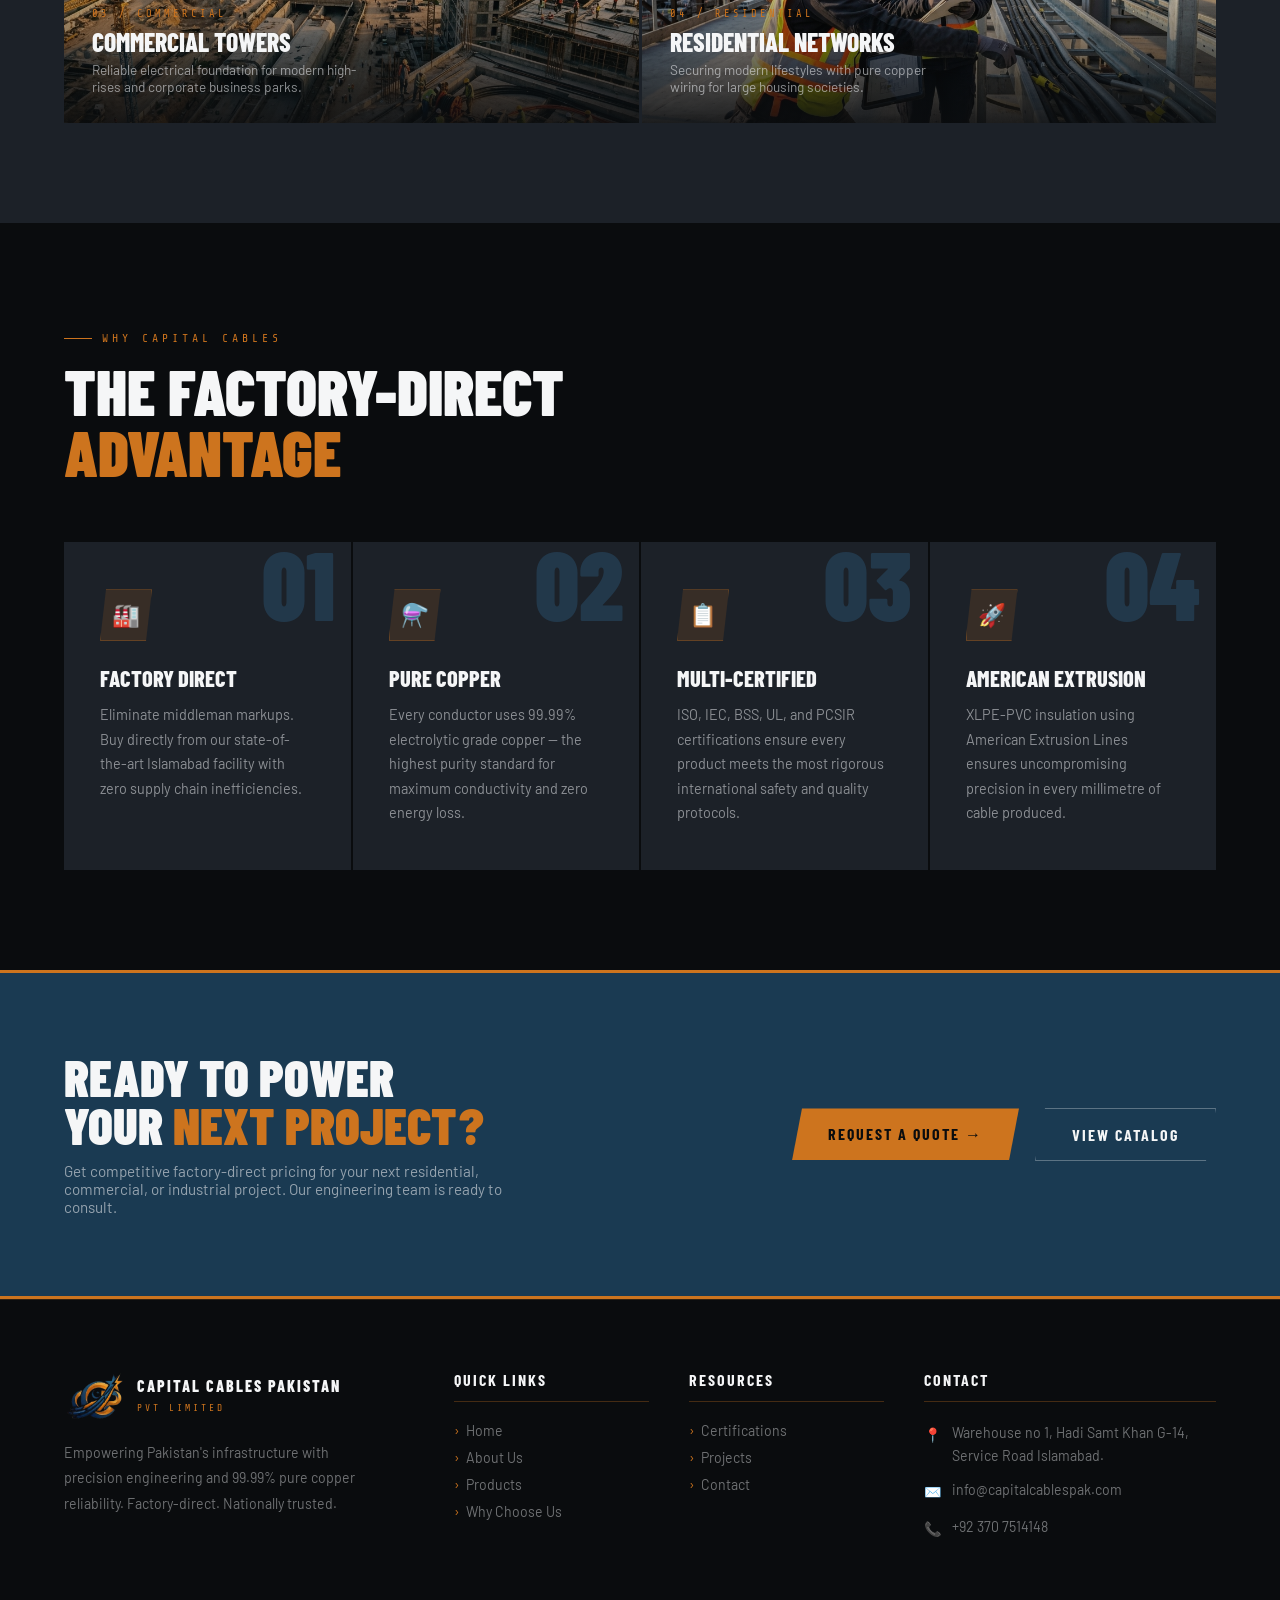
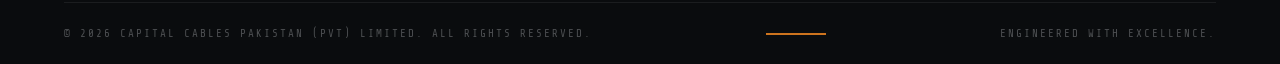
==== commit f1734e29: "Fix meta tags and update footer contact email" ====
--- a/index.html
+++ b/index.html
@@ -7,9 +7,9 @@
 <meta property="og:title" content="Capital Cables Pakistan | Powering the Future">
 <meta property="og:description" content="Capital Cables Pakistan — Premium copper cables engineered for Pakistan's most demanding projects.">
 <meta property="og:image" content="assests/logo.png">
-<meta property="og:url" content="https://capitalcablespk.com/">
+<meta property="og:url" content="https://capitalcablespak.com/">
 <meta property="og:type" content="website">
-<link rel="canonical" href="https://capitalcables.pk/">
+<link rel="canonical" href="https://capitalcablespak.com/">
 <title>Capital Cables Pakistan</title>
 <link rel="preconnect" href="https://fonts.googleapis.com">
 <link rel="preconnect" href="https://fonts.gstatic.com" crossorigin>
@@ -291,7 +291,7 @@
     <div class="footer-col">
       <h5>Contact</h5>
       <div class="footer-contact-item"><span class="fi">📍</span><span>Warehouse no 1, Hadi Samt Khan G-14, Service Road Islamabad.</span></div>
-      <div class="footer-contact-item"><span class="fi">✉️</span><span><a href="mailto:info@capitalcablespak.com">info@capitalcablespk.com </a></span></div>
+      <div class="footer-contact-item"><span class="fi">✉️</span><span>info@capitalcablespak.com</span></div>
       <div class="footer-contact-item"><span class="fi">📞</span><span>+92 370 7514148</span></div>
     </div>
   </div>
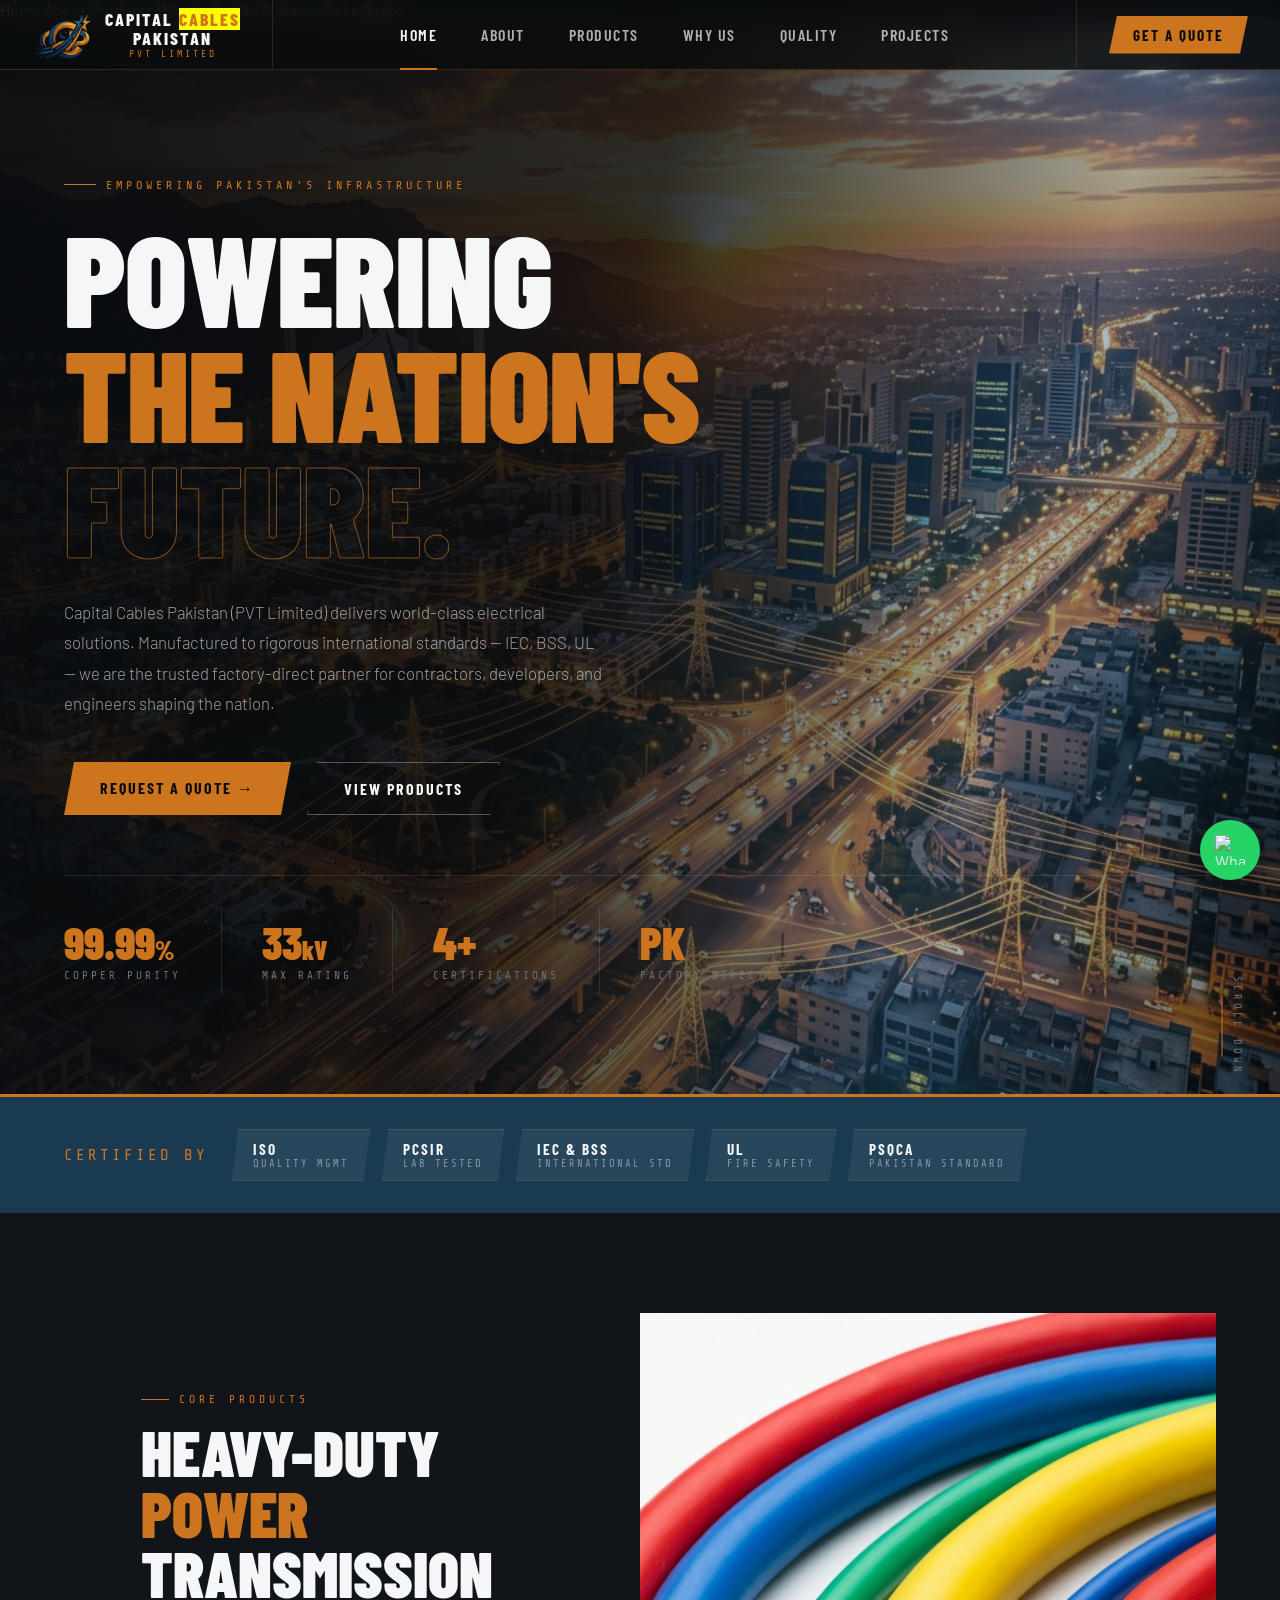
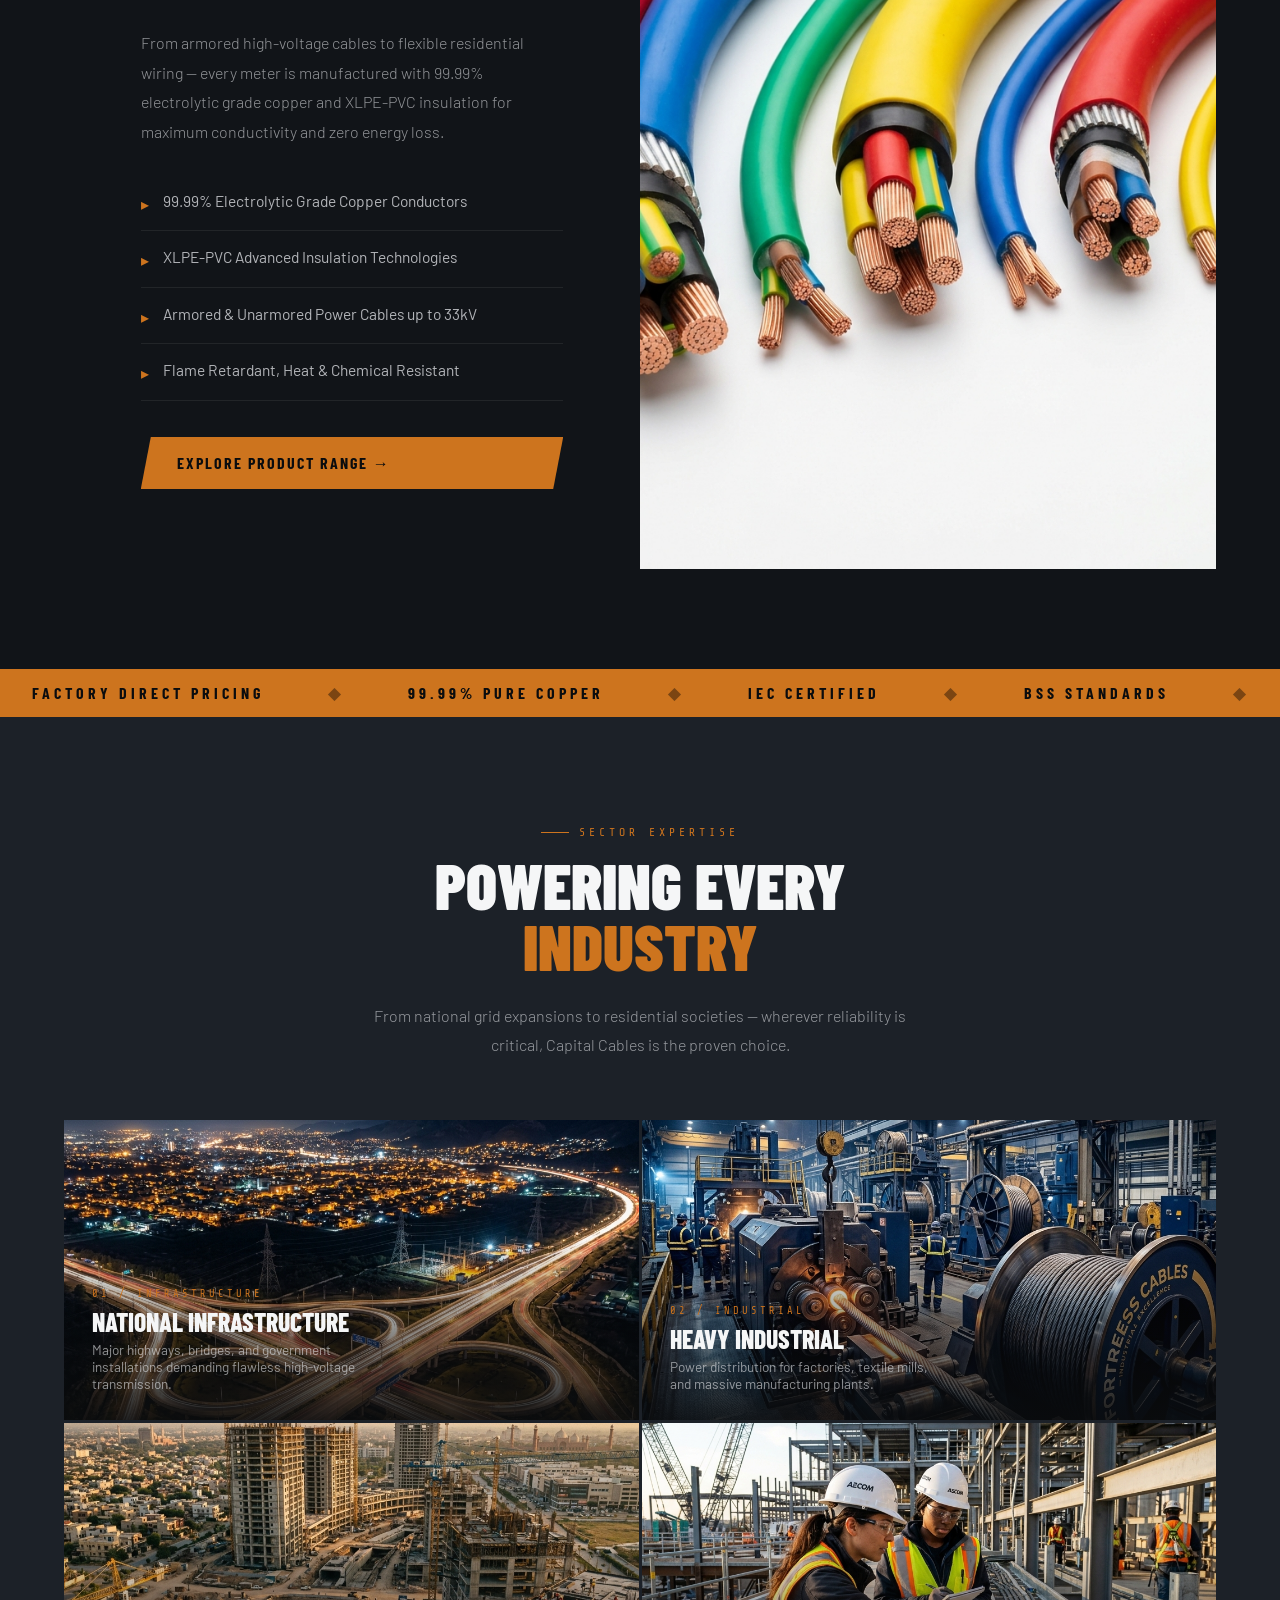
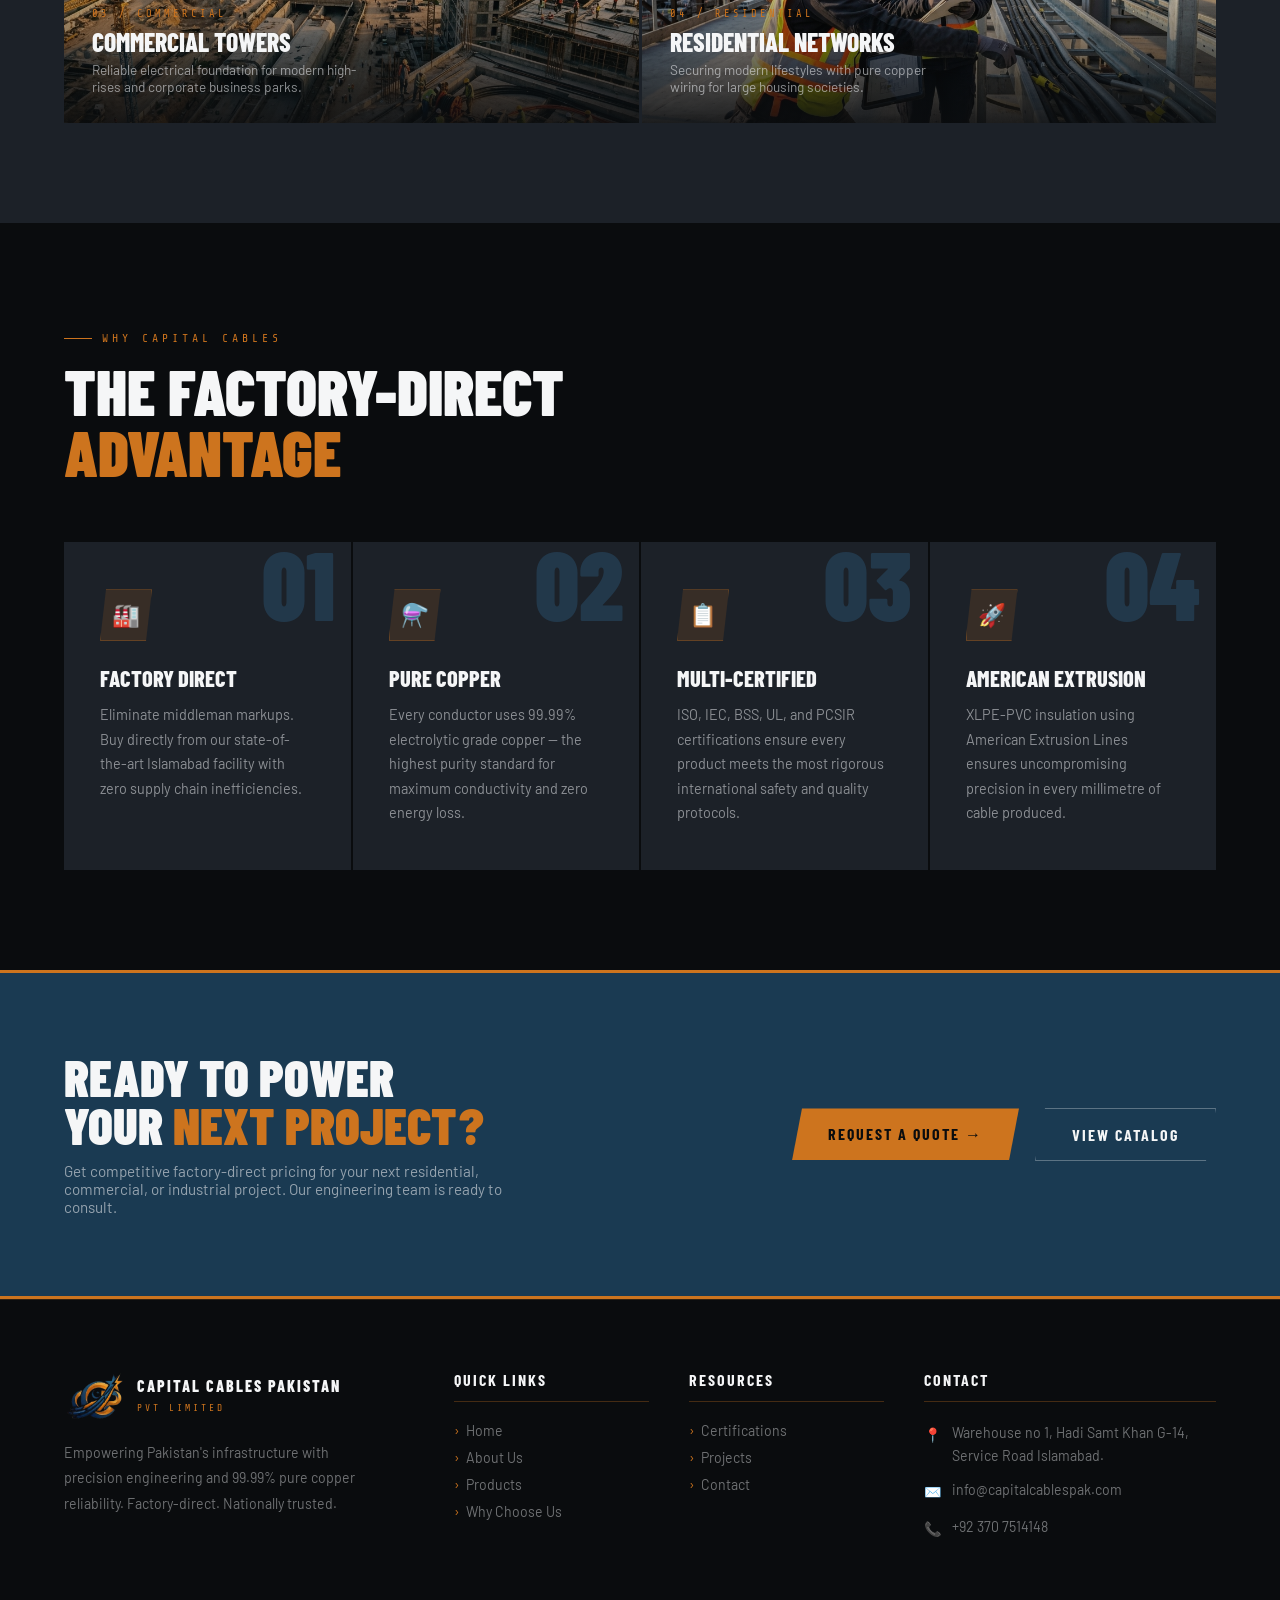
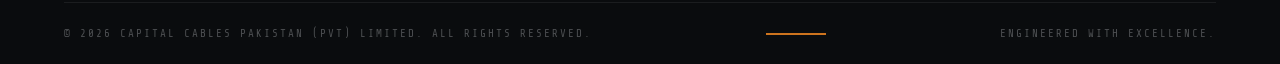
==== commit f31e15ec: "Highlight 'Cables' in brand name" ====
--- a/index.html
+++ b/index.html
@@ -33,7 +33,7 @@
     <a class="nav-brand" href="index.html">
       <img src="assests/logo1.png" alt="Capital Cables Pakistan">
       <div class="brand-txt">
-        <strong style="display: block; text-align: center;">Capital Cables<br>Pakistan</strong>
+        <strong style="display: block; text-align: center;">Capital <mark id="cables" style="color: #CD741E;">Cables</mark><br>Pakistan</strong>
         <span style="display: block; text-align: center;">PVT Limited</span>
       </div>
     </a>
